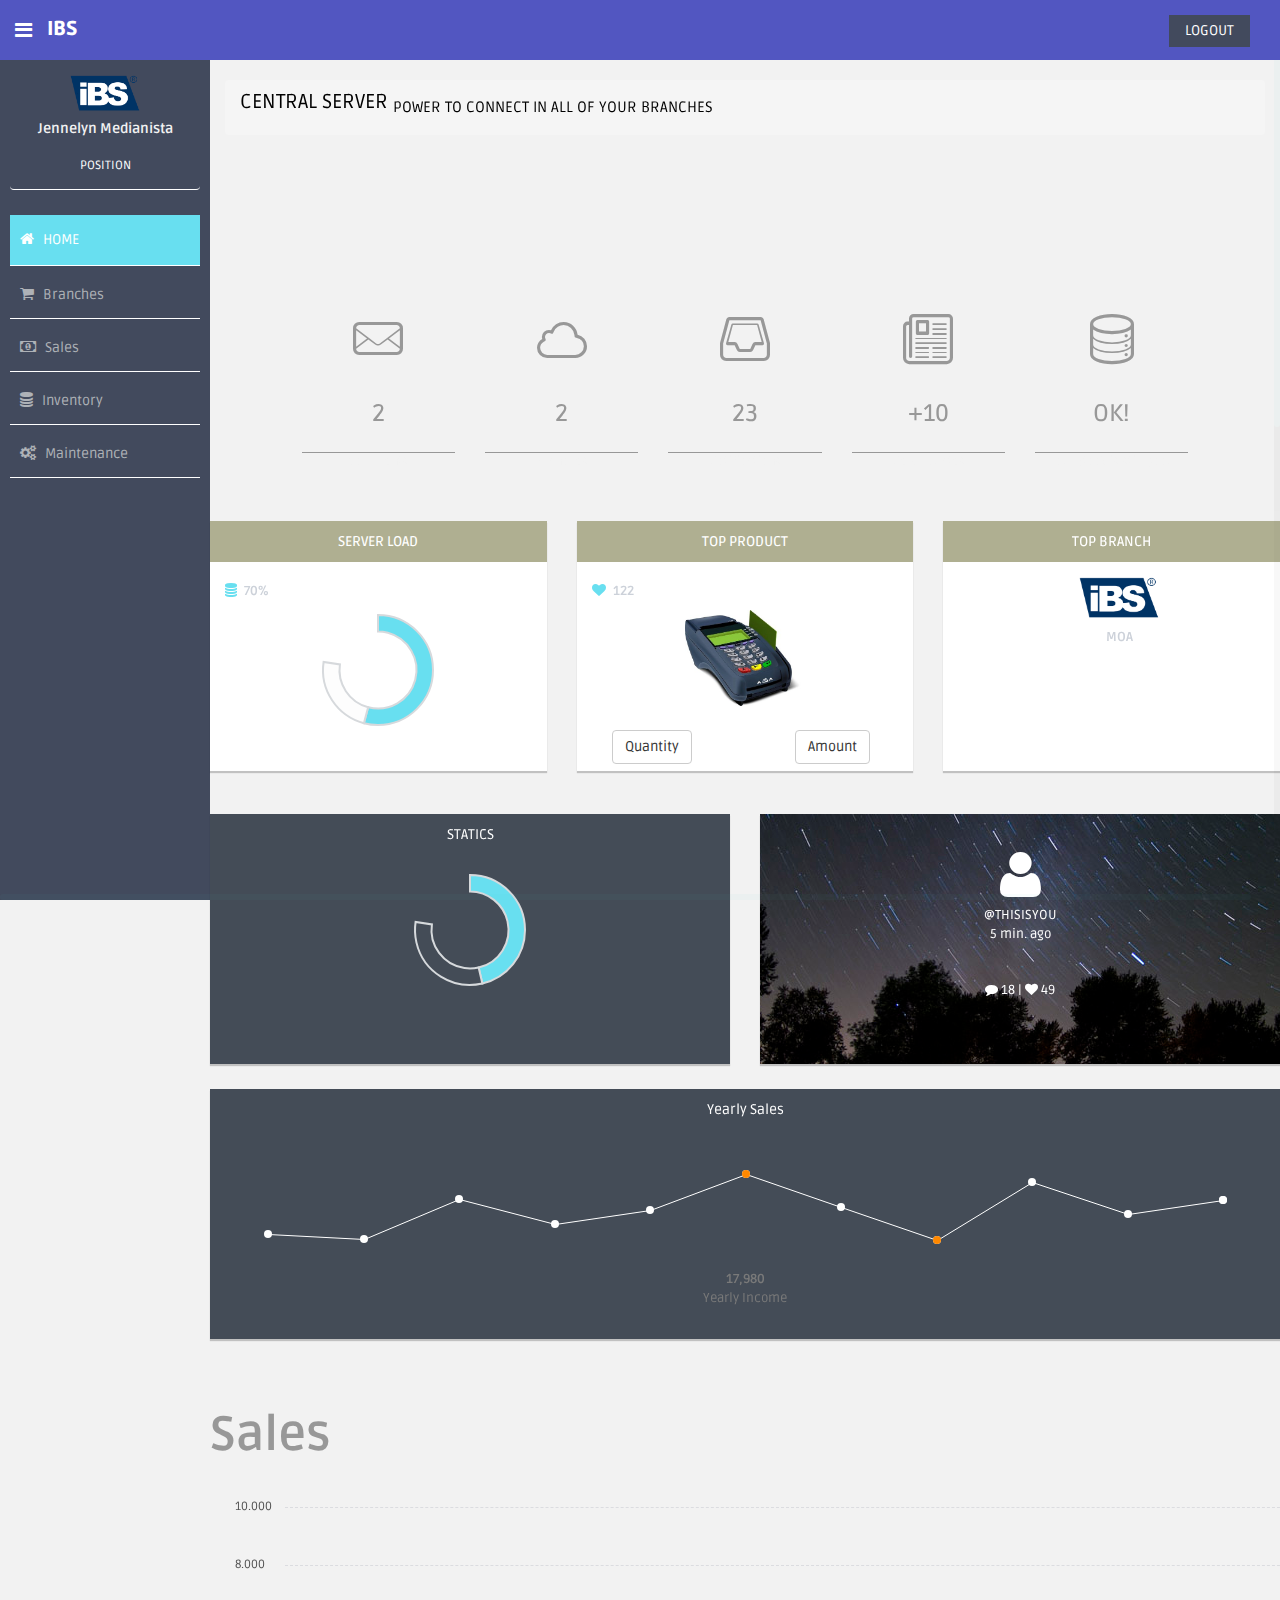
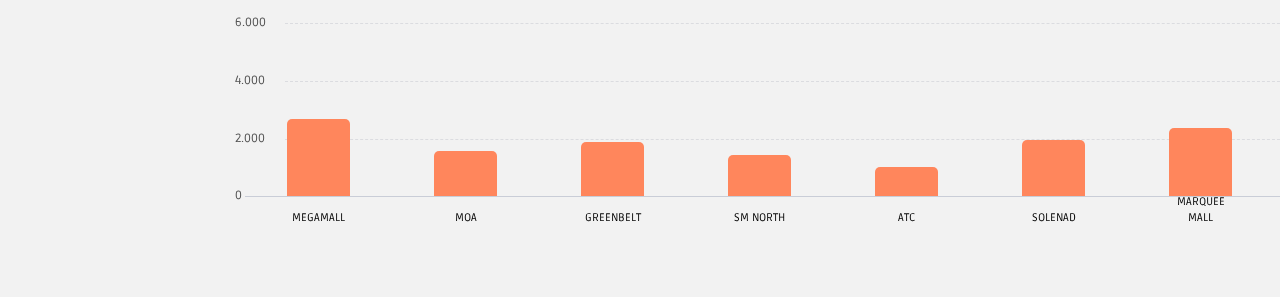
==== dashboard2/index.html @ 0a84e766 "branch" ====
<!DOCTYPE html>
<html lang="en">
  <head>
    <meta charset="utf-8">
    <meta name="viewport" content="width=device-width, initial-scale=1.0">
    <meta name="description" content="">
    <meta name="Jennelyn Medianista" content="Dashboard">
    <meta name="keyword" content="">

    <title>IBS</title>

    <!-- Bootstrap core CSS -->
    <link href="assets/css/bootstrap.css" rel="stylesheet">
    <!--external css-->
    <link href="assets/font-awesome/css/font-awesome.css" rel="stylesheet" />
    <link rel="stylesheet" type="text/css" href="assets/css/zabuto_calendar.css">
    <link rel="stylesheet" type="text/css" href="assets/js/gritter/css/jquery.gritter.css" />
    <link rel="stylesheet" type="text/css" href="assets/lineicons/style.css">    
    
    <!-- Custom styles for this template -->
    <link href="assets/css/style.css" rel="stylesheet">
    <link href="assets/css/style-responsive.css" rel="stylesheet">

    <script src="assets/js/chart-master/Chart.js"></script>
    
    <!-- HTML5 shim and Respond.js IE8 support of HTML5 elements and media queries -->
    <!--[if lt IE 9]>
      <script src="https://oss.maxcdn.com/libs/html5shiv/3.7.0/html5shiv.js"></script>
      <script src="https://oss.maxcdn.com/libs/respond.js/1.4.2/respond.min.js"></script>
    <![endif]-->
  </head>

  <body>

  <section id="container" >
      <!-- **********************************************************************************************************************************************************
      TOP BAR CONTENT & NOTIFICATIONS
      *********************************************************************************************************************************************************** -->
      <!--header start-->
      <header class="header black-bg">
              <div class="sidebar-toggle-box">
                  <div class="fa fa-bars tooltips" data-placement="right" data-original-title="Navigation"></div>
              </div>
            <!--logo start-->
            <a href="index.html" class="logo"><b>IBS</b></a>
            <!--logo end-->
            <div class="top-menu">
            	<ul class="nav pull-right top-menu">
                    <!--<li class="position"><p>POSITION</p></li> -->
                    <li><a class="logout" href="login.html">Logout</a></li>
            	</ul>
            </div>
        </header>
      <!--header end-->
      
      <!-- **********************************************************************************************************************************************************
      MAIN SIDEBAR MENU
      *********************************************************************************************************************************************************** -->
      <!--sidebar start-->
      <aside>
          <div id="sidebar"  class="nav-collapse ">
              <!-- sidebar menu start-->
              <ul class="sidebar-menu" id="nav-accordion">
                  
              	  <p class="centered"><a href="profile.html"><img src="assets/img/ui-ibs.png" width="70"></a></p>
              	  <h5 class="centered">Jennelyn Medianista</h5>
              	  <li class="position"><p>POSITION</p></li>
                  <li class="mt">
                      <a class="active" href="index.html" data-toggle="tooltip" title="Home" data-placement = "top"> 
                      <i class="fa fa-home"></i>
                          <span>HOME</span>
                      </a>
                  </li>
                    
                  <li class="sub-menu">
                      <a href="basic_table.html" data-toggle="tooltip" title="See all your branches" data-placement = "top">
                          <i class="fa fa-shopping-cart"></i>
                          <span>Branches</span>
                      </a>
                     <!-- <ul class="sub">
                          <li><a  href="basic_table.html">MOA</a></li>
                          <li><a  href="#">MEGAMALL</a></li>
                          <li><a  href="#">GREEN BELT</a></li>
                      </ul>-->
                  </li>

                  <li class="sub-menu">
                      <a href="javascript:;" data-toggle="tooltip" title="Monitor your income" data-placement = "top">
                          <i class="fa fa-money"></i>
                          <span>Sales</span>
                      </a>
                      <ul class="sub">
                          <li><a  href="#">Monthly</a></li>
                          <li><a  href="#">Yearly</a></li>
                          <!--<li><a  href="#">Todo List</a></li> -->
                      </ul>
                  </li>
                  <li class="sub-menu">
                      <a href="javascript:;" data-toggle="tooltip" title="Monitor your stocks" data-placement = "top">
                          <i class="fa fa-database"></i>
                          <span>Inventory</span>
                      </a>
                      
                  </li>
                  <li class="sub-menu">
                      <a href="javascript:;" data-toggle="tooltip" title="Modify your account" data-placement = "top">
                          <i class="fa fa-cogs"></i>
                          <span>Maintenance</span>
                      </a>
                      <ul class="sub">
                          <li><a  href="#">User</a></li>
                      </ul>
                  </li> 
                  <!--<li class="sub-menu">
                      <a href="javascript:;" >
                          <i class="fa fa-th"></i>
                          <span>Data Tables</span>
                      </a>
                      <ul class="sub">
                          <li><a  href="basic_table.html">Basic Table</a></li>
                          <li><a  href="responsive_table.html">Responsive Table</a></li>
                      </ul>
                  </li>
                  <li class="sub-menu">
                      <a href="javascript:;" >
                          <i class=" fa fa-bar-chart-o"></i>
                          <span>Charts</span>
                      </a>
                      <ul class="sub">
                          <li><a  href="morris.html">Morris</a></li>
                          <li><a  href="chartjs.html">Chartjs</a></li>
                      </ul>
                  </li>-->

              </ul>
              <!-- sidebar menu end-->
          </div>
      </aside>
      <!--sidebar end-->
      
      <!-- **********************************************************************************************************************************************************
      MAIN CONTENT
      *********************************************************************************************************************************************************** -->
      <!--main content start-->
      <section id="main-content">
          <section class="wrapper">

              <div class="row">
                  <div class="col-lg-12 main-chart">
                  <div class="breadcrumb">
                    <p class="title">CENTRAL SERVER  <sub> POWER TO CONNECT IN ALL OF YOUR BRANCHES</sub></p>  
                    </div>
            <div class="row mtbox">
              <div class="resp-div">
                  </div>
                      <div class="row mtbox">
                  		<div class="col-md-2 col-sm-2 col-md-offset-1 box0">
                  			<div class="box1">
					  			<span class="li_mail"></span>
					  			<h3>2</h3> 
                  			</div>
					  			<p>Comments</p>
                  		</div>
                  		<div class="col-md-2 col-sm-2 box0">
                  			<div class="box1">
					  			<span class="li_cloud"></span>
					  			<h3>2</h3>
                  			</div>
					  			<p>Branches</p>
                  		</div>
                  		<div class="col-md-2 col-sm-2 box0">
                  			<div class="box1">
					  			<span class="li_stack"></span>
					  			<h3>23</h3>
                  			</div>
					  			<p>Notifications</p>
                  		</div>
                  		<div class="col-md-2 col-sm-2 box0">
                  			<div class="box1">
					  			<span class="li_news"></span>
					  			<h3>+10</h3>
                  			</div>
					  			<p>New Updates</p>
                  		</div>
                  		<div class="col-md-2 col-sm-2 box0">
                  			<div class="box1">
					  			<span class="li_data"></span>
					  			<h3>OK!</h3>
                  			</div>
					  			<p>Your Stock is still good</p>
                  		</div>
                  	
                  	</div><!-- /row mt -->	
                      <div class="row mt">
                      <!-- SERVER STATUS PANELS -->
                      	<div class="col-md-4 col-sm-4 mb">
                      		<div class="white-panel pn donut-chart">
                      			<div class="white-header">
						  			<h5>SERVER LOAD</h5>
                      			</div>
								<div class="row">
									<div class="col-sm-6 col-xs-6 goleft">
										<p><i class="fa fa-database"></i> 70%</p>
									</div>
	                      		</div>
								<canvas id="serverstatus01" height="120" width="120"></canvas>
								<script>
									var doughnutData = [
											{
												value: 70,
												color:"#68dff0"
											},
											{
												value : 30,
												color : "#fdfdfd"
											}
										];
										var myDoughnut = new Chart(document.getElementById("serverstatus01").getContext("2d")).Doughnut(doughnutData);
								</script>
	                      	</div><!--/grey-panel -->
                      	</div><!-- /col-md-4-->
                      	

            <div class="col-md-4 col-sm-4 mb">
              <div class="white-panel pn">
                <div class="white-header">
						  			<h5>TOP PRODUCT</h5>
                </div>
								<div class="row">
									    <div class="col-sm-6 col-xs-6 goleft">
										      <p><i class="fa fa-heart"></i> 122</p>
									    </div>
	              </div>
	              <div class="centered">
										<img src="assets/img/ui-pos.jpg" width="120">
	              </div>
              </div>
              <div class="row">
                  <div class="col-md-6 ">
                    <button type="button" class="btn btn-default btn-md" data-toggle="modal" data-target="#myBModal">Quantity</button>
                  </div>
                <div class="col-md-6">
                    <button type="button" class="btn btn-default btn-md" data-toggle="modal" data-target="#myBAmount">Amount</button>
                  </div>
                </div>
            </div><!-- /col-md-4 -->
           
                      	
						<div class="col-md-4 col-sm-4 mb">
							<!-- WHITE PANEL - TOP USER -->
							<div class="white-panel pn">
								<div class="white-header">
									<h5>TOP BRANCH</h5>
								</div>
								<p><img src="assets/img/ui-ibs.png" width="80"></p>
								<p><b>MOA</b></p>
								
							</div>
						</div><!-- /col-md-4 -->
                      	

                    </div><!-- /row -->
                    
                    				
					<div class="row">
						<!-- TWITTER PANEL -->
						<div class="col-md-6 mb">
                      		<div class="darkblue-panel pn">
                      			<div class="darkblue-header">
						  			<h5>STATICS</h5>
                      			</div>
								<canvas id="serverstatus02" height="120" width="120"></canvas>
								<script>
									var doughnutData = [
											{
												value: 60,
												color:"#68dff0"
											},
											{
												value : 40,
												color : "#444c57"
											}
										];
										var myDoughnut = new Chart(document.getElementById("serverstatus02").getContext("2d")).Doughnut(doughnutData);
								</script>
								<p></p>
								 <!--<footer>
									<div class="pull-left">
										<h5><i class="fa fa-hdd-o"></i> 17 GB</h5>
									</div>
									<div class="pull-right">
										<h5>60% Used</h5>
									</div>
								</footer> -->
                      		</div><!-- /darkblue panel -->
						</div><!-- /col-md-4 -->
						
						
						<div class="col-md-6 mb">
							<!-- INSTAGRAM PANEL -->
							<div class="instagram-panel pn">
								<i class="fa fa-user fa-4x"></i>
								<p>@THISISYOU<br/>
									5 min. ago
								</p>
								<p><i class="fa fa-comment"></i> 18 | <i class="fa fa-heart"></i> 49</p>
							</div>
						</div><!-- /col-md-4 -->
						
						<div class="col-md-12 mb">
							<!-- REVENUE PANEL -->
							<div class="darkblue-panel pn">
								<div class="darkblue-header">
									<h5>Yearly Sales</h5>
								</div>
								<div class="chart mt">
									<div class="sparkline" data-type="line" data-resize="true" data-height="75" data-width="90%" data-line-width="1" data-line-color="#fff" data-spot-color="#fff" data-fill-color="" data-highlight-line-color="#fff" data-spot-radius="4" data-data="[200,135,667,333,526,996,564,123,890,464,655]"></div>
								</div>
								<p class="mt"><b> 17,980</b><br/>Yearly Income</p>
							</div>
						</div><!-- /col-md-4 -->
						
					</div><!-- /row -->
					
					<div class="row mt">
                      <!--CUSTOM CHART START -->
                      <div class="border-head">
                          <h3>Sales</h3>
                      </div>
                      <div class="custom-bar-chart">
                          <ul class="y-axis">
                              <li><span>10.000</span></li>
                              <li><span>8.000</span></li>
                              <li><span>6.000</span></li>
                              <li><span>4.000</span></li>
                              <li><span>2.000</span></li>
                              <li><span>0</span></li>
                          </ul>
                          <div class="bar">
                              <div class="title">MEGAMALL</div>
                              <div class="value tooltips" data-original-title="8.500" data-toggle="tooltip" data-placement="top">85%</div>
                          </div>
                          <div class="bar ">
                              <div class="title">MOA</div>
                              <div class="value tooltips" data-original-title="5.000" data-toggle="tooltip" data-placement="top">50%</div>
                          </div>
                          <div class="bar ">
                              <div class="title">GREENBELT</div>
                              <div class="value tooltips" data-original-title="6.000" data-toggle="tooltip" data-placement="top">60%</div>
                          </div>
                          <div class="bar ">
                              <div class="title">SM NORTH</div>
                              <div class="value tooltips" data-original-title="4.500" data-toggle="tooltip" data-placement="top">45%</div>
                          </div>
                          <div class="bar">
                              <div class="title">ATC</div>
                              <div class="value tooltips" data-original-title="3.200" data-toggle="tooltip" data-placement="top">32%</div>
                          </div>
                          <div class="bar ">
                              <div class="title">SOLENAD</div>
                              <div class="value tooltips" data-original-title="6.200" data-toggle="tooltip" data-placement="top">62%</div>
                          </div>
                          <div class="bar">
                              <div class="title">MARQUEE MALL</div>
                              <div class="value tooltips" data-original-title="7.500" data-toggle="tooltip" data-placement="top">75%</div>
                          </div>
                      </div> 
                      <!--custom chart end-->
					</div><!-- /row -->	
					
                  </div><!-- /col-lg-9 END SECTION MIDDLE -->
                   <!-- Modal -->

      <!-- **********************************************************************************************************************************************************
      RIGHT SIDEBAR CONTENT
      *********************************************************************************************************************************************************** -->                  
                  
                  <!--<div class="col-lg-3 ds"> -->
                    <!--COMPLETED ACTIONS DONUTS CHART-->
					<!--	<h3>NOTIFICATIONS</h3> -->
                                        
                      <!-- First Action -->
                       <!--<div class="desc">
                      	<div class="thumb">
                      		<span class="badge bg-theme"><i class="fa fa-clock-o"></i></span>
                      	</div>
                      	<div class="details">
                      		<p><muted>2 Minutes Ago</muted><br/>
                      		   <a href="#">James Brown</a> subscribed to your newsletter.<br/>
                      		</p>
                      	</div>
                      </div> -->
                      <!-- Second Action -->
                     <!-- <div class="desc">
                      	<div class="thumb">
                      		<span class="badge bg-theme"><i class="fa fa-clock-o"></i></span>
                      	</div>
                      	<div class="details">
                      		<p><muted>3 Hours Ago</muted><br/>
                      		   <a href="#">Diana Kennedy</a> purchased a year subscription.<br/>
                      		</p>
                      	</div>
                      </div> -->
                      <!-- Third Action -->
                     <!-- <div class="desc">
                      	<div class="thumb">
                      		<span class="badge bg-theme"><i class="fa fa-clock-o"></i></span>
                      	</div>
                      	<div class="details">
                      		<p><muted>7 Hours Ago</muted><br/>
                      		   <a href="#">Brandon Page</a> purchased a year subscription.<br/>
                      		</p>
                      	</div>
                      </div> -->
                      <!-- Fourth Action -->
                      <!--<div class="desc">
                      	<div class="thumb">
                      		<span class="badge bg-theme"><i class="fa fa-clock-o"></i></span>
                      	</div>
                      	<div class="details">
                      		<p><muted>11 Hours Ago</muted><br/>
                      		   <a href="#">Mark Twain</a> commented your post.<br/>
                      		</p>
                      	</div>
                      </div> -->
                      <!-- Fifth Action -->
                     <!-- <div class="desc">
                      	<div class="thumb">
                      		<span class="badge bg-theme"><i class="fa fa-clock-o"></i></span>
                      	</div>
                      	<div class="details">
                      		<p><muted>18 Hours Ago</muted><br/>
                      		   <a href="#">Daniel Pratt</a> purchased a wallet in your store.<br/>
                      		</p>
                      	</div>
                      </div> -->

                       <!-- USERS ONLINE SECTION -->
						<!--<h3>TEAM MEMBERS</h3> -->
                      <!-- First Member -->
                    <!--  <div class="desc">
                      	<div class="thumb">
                      		<img class="img-circle" src="assets/img/ui-divya.jpg" width="35px" height="35px" align="">
                      	</div>
                      	<div class="details">
                      		<p><a href="#">DIVYA MANIAN</a><br/>
                      		   <muted>Available</muted>
                      		</p>
                      	</div>
                      </div> -->
                      <!-- Second Member -->
                     <!-- <div class="desc">
                      	<div class="thumb">
                      		<img class="img-circle" src="assets/img/ui-sherman.jpg" width="35px" height="35px" align="">
                      	</div>
                      	<div class="details">
                      		<p><a href="#">DJ SHERMAN</a><br/>
                      		   <muted>I am Busy</muted>
                      		</p>
                      	</div>
                      </div> -->
                      <!-- Third Member -->
                   <!--   <div class="desc">
                      	<div class="thumb">
                      		<img class="img-circle" src="assets/img/ui-danro.jpg" width="35px" height="35px" align="">
                      	</div>
                      	<div class="details">
                      		<p><a href="#">DAN ROGERS</a><br/>
                      		   <muted>Available</muted>
                      		</p>
                      	</div>
                      </div> -->
                      <!-- Fourth Member -->
                    <!--  <div class="desc">
                      	<div class="thumb">
                      		<img class="img-circle" src="assets/img/ui-zac.jpg" width="35px" height="35px" align="">
                      	</div>
                      	<div class="details">
                      		<p><a href="#">Zac Sniders</a><br/>
                      		   <muted>Available</muted>
                      		</p>
                      	</div>
                      </div> -->
                      <!-- Fifth Member -->
                    <!--  <div class="desc">
                      	<div class="thumb">
                      		<img class="img-circle" src="assets/img/ui-sam.jpg" width="35px" height="35px" align="">
                      	</div>
                      	<div class="details">
                      		<p><a href="#">Marcel Newman</a><br/>
                      		   <muted>Available</muted>
                      		</p>
                      	</div>
                      </div> -->

                        <!-- CALENDAR-->
                        <!--<div id="calendar" class="mb">
                            <div class="panel green-panel no-margin">
                                <div class="panel-body">
                                    <div id="date-popover" class="popover top" style="cursor: pointer; disadding: block; margin-left: 33%; margin-top: -50px; width: 175px;">
                                        <div class="arrow"></div>
                                        <h3 class="popover-title" style="disadding: none;"></h3>
                                        <div id="date-popover-content" class="popover-content"></div>
                                    </div>
                                    <div id="my-calendar"></div>
                                </div>
                            </div>
                        </div>--><!-- / calendar -->
                      
                  </div><!-- /col-lg-3 -->
              </div><! --/row -->
          </section>
      </section>

      <!--main content end-->
      <!--footer start-->
     <!-- <footer class="site-footer">
          <div class="text-center">
              2014 - Alvarez.is
              <a href="index.html#" class="go-top">
                  <i class="fa fa-angle-up"></i>
              </a>
          </div>
      </footer> -->
      <!--footer end-->
  </section>

    <!-- js placed at the end of the document so the pages load faster -->
    <script src="assets/js/jquery.js"></script>
    <script src="assets/js/jquery-1.8.3.min.js"></script>
    <script src="assets/js/bootstrap.min.js"></script>
    <script class="include" type="text/javascript" src="assets/js/jquery.dcjqaccordion.2.7.js"></script>
    <script src="assets/js/jquery.scrollTo.min.js"></script>
    <script src="assets/js/jquery.nicescroll.js" type="text/javascript"></script>
    <script src="assets/js/jquery.sparkline.js"></script>


    <!--common script for all pages-->
    <script src="assets/js/common-scripts.js"></script>
    
    <script type="text/javascript" src="assets/js/gritter/js/jquery.gritter.js"></script>
    <script type="text/javascript" src="assets/js/gritter-conf.js"></script>

    <!--script for this page-->
    <script src="assets/js/sparkline-chart.js"></script>    
	<script src="assets/js/zabuto_calendar.js"></script>	
	
<!--	<script type="text/javascript">
        $(document).ready(function () {
        var unique_id = $.gritter.add({
            // (string | mandatory) the heading of the notification
            title: 'Welcome to Dashgum!',
            // (string | mandatory) the text inside the notification
            text: 'Hover me to enable the Close Button. You can hide the left sidebar clicking on the button next to the logo. Free version for <a href="http://blacktie.co" target="_blank" style="color:#ffd777">BlackTie.co</a>.',
            // (string | optional) the image to display on the left
            image: 'assets/img/ui-sam.jpg',
            // (bool | optional) if you want it to fade out on its own or just sit there
            sticky: true,
            // (int | optional) the time you want it to be alive for before fading out
            time: '',
            // (string | optional) the class name you want to apply to that specific message
            class_name: 'my-sticky-class'
        });

        return false;
        });
	</script> -->
	
	<script type="application/javascript">
        $(document).ready(function () {
            $("#date-popover").popover({html: true, trigger: "manual"});
            $("#date-popover").hide();
            $("#date-popover").click(function (e) {
                $(this).hide();
            });
        
            $("#my-calendar").zabuto_calendar({
                action: function () {
                    return myDateFunction(this.id, false);
                },
                action_nav: function () {
                    return myNavFunction(this.id);
                },
                ajax: {
                    url: "show_data.php?action=1",
                    modal: true
                },
                legend: [
                    {type: "text", label: "Special event", badge: "00"},
                    {type: "block", label: "Regular event", }
                ]
            });
        });
        
        
        function myNavFunction(id) {
            $("#date-popover").hide();
            var nav = $("#" + id).data("navigation");
            var to = $("#" + id).data("to");
            console.log('nav ' + nav + ' to: ' + to.month + '/' + to.year);
        }

        $(document).ready(function(){
            $('[data-toggle="tooltip"]').tooltip(); 
        });
    </script>
  

  </body>
</html>
---- dashboard2/assets/css/zabuto_calendar.css ----
/**
 * Zabuto Calendar
 */

div.zabuto_calendar {
    margin: 0;
    padding: 10px;
}

.calendar-month-header 		{font-size:116%!important;}
.calendar-month-header th 	{font-weight:600!important;}

div.zabuto_calendar .table {
    width: 100%;
    margin: 0;
    padding: 0px;
}

div.zabuto_calendar .table th,
div.zabuto_calendar .table td {
    padding: 11.9px 0px;
    text-align: center;
}

div.zabuto_calendar .table tr th,
div.zabuto_calendar .table tr td {
    background-color:;
}

div.zabuto_calendar .table tr.calendar-month-header th {
    background-color:;
}

div.zabuto_calendar .table tr.calendar-month-header th span {
    cursor: pointer;
    display: inline-block;
    padding-bottom:0px;
	
}

div.zabuto_calendar .table tr.calendar-dow-header th {
    background-color:;
}

div.zabuto_calendar .table tr:last-child {
    border-bottom: 0px solid #dddddd;
}

div.zabuto_calendar .table tr.calendar-month-header th {
    padding:10px;
	
	}

div.zabuto_calendar .table-bordered tr.calendar-month-header th {
    border-left: 0;
    border-right: 0;
}

div.zabuto_calendar .table-bordered tr.calendar-month-header th:first-child {
    border-left: 0px solid #dddddd;
}

div.zabuto_calendar div.calendar-month-navigation {
    cursor: pointer;
    margin: 0;
    padding: 0;
    padding-top:0px;
}

div.zabuto_calendar tr.calendar-dow-header th,
div.zabuto_calendar tr.calendar-dow td {
    width: 14%;
}

div.zabuto_calendar .table tr td div.day {
    margin: 0px;
    padding-top: 0px;
    padding-bottom: 0px;
}

/* actions and events */
div.zabuto_calendar .table tr td.event div.day,
div.zabuto_calendar ul.legend li.event {
    background-color:;
}

div.zabuto_calendar .table tr td.dow-clickable,
div.zabuto_calendar .table tr td.event-clickable {
    cursor: pointer;
}

/* badge */
div.zabuto_calendar .badge-today,
div.zabuto_calendar div.legend span.badge-today {
    background-color:;
    color: #ffffff;
    text-shadow: none;
}

div.zabuto_calendar .badge-event,
div.zabuto_calendar div.legend span.badge-event {
    background-color:;
    color: #ffffff;
    text-shadow: none;
}

div.zabuto_calendar .badge-event {
    font-size: 0.95em;
    padding-left: 8px;
    padding-right: 8px;
    padding-bottom: 4px;
}

/* legend */
div.zabuto_calendar div.legend {
    margin-top: 15px;
    text-align: right;
	padding-right:10px;
	padding-bottom:10px;
}

div.zabuto_calendar div.legend span {
    font-size: 10px;
    font-weight: normal;
}

div.zabuto_calendar div.legend span.legend-text:after,
div.zabuto_calendar div.legend span.legend-block:after,
div.zabuto_calendar div.legend span.legend-list:after,
div.zabuto_calendar div.legend span.legend-spacer:after {
    content: ' ';
}

div.zabuto_calendar div.legend span.legend-spacer {
    padding-left: 25px;
}

div.zabuto_calendar ul.legend > span {
    padding-left: 2px;
}

div.zabuto_calendar ul.legend {
    display: inline-block;
    list-style: none outside none;
    margin: 0;
    padding: 0;
}

div.zabuto_calendar ul.legend li {
    display: inline-block;
    height: 8px;
    width: 8px;
    margin-left: 5px;
}

div.zabuto_calendar ul.legend
div.zabuto_calendar ul.legend li:first-child {
    margin-left: 7px;
}

div.zabuto_calendar ul.legend li:last-child {
    margin-right: 5px;
}

div.zabuto_calendar div.legend span.badge {
    font-size: 0.9em;
    border-radius: 5px 5px 5px 5px;
    padding-left: 5px;
    padding-right: 5px;
    padding-top: 2px;
    padding-bottom: 3px;
}

/* responsive */
@media (max-width: 979px) {
    div.zabuto_calendar .table th,
    div.zabuto_calendar .table td {
        padding: 2px 1px;
    }
}
---- dashboard2/assets/lineicons/style.css ----
@font-face {
	font-family: 'linecons';
	src:url('fonts/linecons.eot');
}
@font-face {
	font-family: 'linecons';
	src: url([data-uri]) format('svg'),
		 url([data-uri]) format('truetype');
	font-weight: normal;
	font-style: normal;
}

/* Use the following CSS code if you want to use data attributes for inserting your icons */
[data-icon]:before {
	font-family: 'linecons';
	content: attr(data-icon);
	speak: none;
	font-weight: normal;
	line-height: 1;
	-webkit-font-smoothing: antialiased;
}

/* Use the following CSS code if you want to have a class per icon */
[class^="li_"]:before, [class*=" li_"]:before {
	font-family: 'linecons';
	font-style: normal;
	speak: none;
	font-weight: normal;
	line-height: 1;
	-webkit-font-smoothing: antialiased;
}
.li_heart:before {
	content: "\e000";
}
.li_cloud:before {
	content: "\e001";
}
.li_star:before {
	content: "\e002";
}
.li_tv:before {
	content: "\e003";
}
.li_sound:before {
	content: "\e004";
}
.li_video:before {
	content: "\e005";
}
.li_trash:before {
	content: "\e006";
}
.li_user:before {
	content: "\e007";
}
.li_key:before {
	content: "\e008";
}
.li_search:before {
	content: "\e009";
}
.li_settings:before {
	content: "\e00a";
}
.li_camera:before {
	content: "\e00b";
}
.li_tag:before {
	content: "\e00c";
}
.li_lock:before {
	content: "\e00d";
}
.li_bulb:before {
	content: "\e00e";
}
.li_pen:before {
	content: "\e00f";
}
.li_diamond:before {
	content: "\e010";
}
.li_display:before {
	content: "\e011";
}
.li_location:before {
	content: "\e012";
}
.li_eye:before {
	content: "\e013";
}
.li_bubble:before {
	content: "\e014";
}
.li_stack:before {
	content: "\e015";
}
.li_cup:before {
	content: "\e016";
}
.li_phone:before {
	content: "\e017";
}
.li_news:before {
	content: "\e018";
}
.li_mail:before {
	content: "\e019";
}
.li_like:before {
	content: "\e01a";
}
.li_photo:before {
	content: "\e01b";
}
.li_note:before {
	content: "\e01c";
}
.li_clock:before {
	content: "\e01d";
}
.li_paperplane:before {
	content: "\e01e";
}
.li_params:before {
	content: "\e01f";
}
.li_banknote:before {
	content: "\e020";
}
.li_data:before {
	content: "\e021";
}
.li_music:before {
	content: "\e022";
}
.li_megaphone:before {
	content: "\e023";
}
.li_study:before {
	content: "\e024";
}
.li_lab:before {
	content: "\e025";
}
.li_food:before {
	content: "\e026";
}
.li_t-shirt:before {
	content: "\e027";
}
.li_fire:before {
	content: "\e028";
}
.li_clip:before {
	content: "\e029";
}
.li_shop:before {
	content: "\e02a";
}
.li_calendar:before {
	content: "\e02b";
}
.li_vallet:before {
	content: "\e02c";
}
.li_vynil:before {
	content: "\e02d";
}
.li_truck:before {
	content: "\e02e";
}
.li_world:before {
	content: "\e02f";
}
---- dashboard2/assets/css/style.css ----
/* Import fonts */
@import url(http://fonts.googleapis.com/css?family=Ruda:400,700,900);

/* BASIC THEME CONFIGURATION */
body {
    color: #797979;
	background: #f2f2f2;
    font-family: 'Ruda', sans-serif;
    padding: 0px !important;
    margin: 0px !important;
    font-size:13px;
}

ul li {
    list-style: none;
}

a, a:hover, a:focus {
    text-decoration: none;
    outline: none;
    /*color: #fff;*/
}
::selection {

    background: #5256C1;
    color: #fff;
}
::-moz-selection {
    background: #5256C1;
    color: #fff;
}

#container {
    width: 100%;
    height: 100%;
}

/* Bootstrap Modifications */
.modal-header {
	background: #5256C1;
}

.modal-title {
	color: white;
}

.modal-body{
    overflow: auto !important; 
    height: 400px;
}
.btn-round {
	border-radius: 20px;
	-webkit-border-radius: 20px;
}

.accordion-heading .accordion-toggle {
	display: block;
	cursor: pointer;
	border-top: 1px solid #F5F5F5;
	padding: 5px 0px;
	line-height: 28.75px;
	text-transform: uppercase;
	color: #1a1a1a;
	background-color: #ffffff;
	outline: none !important;
	text-decoration: none;
}	



/*Theme Backgrounds*/

.bg-theme {
	background-color: #68dff0;
}

.bg-theme02 {
	background-color: #ac92ec;
}

.bg-theme03 {
  background-color: #48cfad;
}

.bg-theme04 {
  background-color: #ed5565;
}
/*Theme Buttons*/

.btn-theme {
  color: #fff;
  background-color: #68dff0;
  border-color: #48bcb4;
}
.btn-theme:hover,
.btn-theme:focus,
.btn-theme:active,
.btn-theme.active,
.open .dropdown-toggle.btn-theme {
  color: #fff;
  background-color: #48bcb4;
  border-color: #48bcb4;
}

.btn-theme02 {
  color: #fff;
  background-color: #ac92ec;
  border-color: #967adc;
}
.btn-theme02:hover,
.btn-theme02:focus,
.btn-theme02:active,
.btn-theme02.active,
.open .dropdown-toggle.btn-theme02 {
  color: #fff;
  background-color: #967adc;
  border-color: #967adc;
}

.btn-theme03 {
  color: #fff;
  background-color: #48cfad;
  border-color: #37bc9b;
}
.btn-theme03:hover,
.btn-theme03:focus,
.btn-theme03:active,
.btn-theme03.active,
.open .dropdown-toggle.btn-theme03 {
  color: #fff;
  background-color: #37bc9b;
  border-color: #37bc9b;
}

.btn-theme04 {
  color: #fff;
  background-color: #ed5565;
  border-color: #da4453;
}
.btn-theme04:hover,
.btn-theme04:focus,
.btn-theme04:active,
.btn-theme04.active,
.open .dropdown-toggle.btn-theme04 {
  color: #fff;
  background-color: #da4453;
  border-color: #da4453;
}

.btn-clear-g {
	color: #48bcb4;
	background: transparent;
	border-color: #48bcb4;
}

.btn-clear-g:hover {
	color: white;
}

hr {
  margin-top: 20px;
  margin-bottom: 20px;
  border: 0;
  border-top: 1px solid #797979;
}



/*Helpers*/

.centered {
	text-align: center;
}

.goleft {
	text-align: left;
}

.goright {
	text-align: right;
}

.mt {
	margin-top: 25px;
}

.mb {
	margin-bottom: 25px;
}

.ml {
	margin-left: 5px;
	}

.no-padding {
	padding: 0 !important;
}

.no-margin {
	margin: 0 !important;
}

/*Exclusive Theme Colors Configuration*/

.label-theme {
	background-color: #68dff0;
}

.bg-theme {
	background-color: #68dff0;
}

ul.top-menu > li > .logout {
	color: #ffffff;
	font-size: 14px;
	border-radius: 0px;
	-webkit-border-radius: 0px;
	border: 1px solid #424A5D !important;
	padding: 5px 15px;
	margin-right: 15px;
	background: #424A5D;
	margin-top: 15px;
    text-transform: uppercase;
}


/*sidebar navigation*/

#sidebar {
    width: 210px;
    height: 100%;
    position: fixed;
    background: #424a5d;
}

#sidebar h5 {
	color: #f2f2f2;
	font-weight: 700;
}

#sidebar ul li {
    position: relative;
    border-bottom: 1px solid #fff;
}

#sidebar .sub-menu > .sub li  {
    padding-left: 32px;
}

#sidebar .sub-menu > .sub li:last-child {
    padding-bottom: 10px;
}

/*LEFT NAVIGATION ICON*/
.dcjq-icon {
    height:17px;
    width:17px;
    display:inline-block;
    background: url("../img/nav-expand.png") no-repeat top;
    border-radius:3px;
    -moz-border-radius:3px;
    -webkit-border-radius:3px;
    position:absolute;
    right:10px;
    top:15px;
}
.active .dcjq-icon {
    background: url("../img/nav-expand.png") no-repeat bottom;
    border-radius:3px;
    -moz-border-radius:3px;
    -webkit-border-radius:3px;
}
/*---*/

.nav-collapse.collapse {
    display: inline;
}

ul.sidebar-menu , ul.sidebar-menu li ul.sub{
    margin: -2px 0 0;
    padding: 0;
}

ul.sidebar-menu {
    margin-top: 75px;
}

#sidebar > ul > li > ul.sub {
    display: none;
}

#sidebar > ul > li.active > ul.sub, #sidebar > ul > li > ul.sub > li > a {
    display: block;
}

ul.sidebar-menu li ul.sub li{
    background: #424a5d;
    margin-bottom: 0;
    margin-left: 0;
    margin-right: 0;
}

ul.sidebar-menu li ul.sub li:last-child{
    border-radius: 0 0 4px 4px;
    -webkit-border-radius: 0 0 4px 4px;
}

ul.sidebar-menu li ul.sub li a {
    font-size: 14px;
    padding: 6px 0;
    line-height: 35px;
    height: 35px;
    -webkit-transition: all 0.3s ease;
    -moz-transition: all 0.3s ease;
    -o-transition: all 0.3s ease;
    -ms-transition: all 0.3s ease;
    transition: all 0.3s ease;
    color: #aeb2b7;
}

ul.sidebar-menu li ul.sub li a:hover {
	color: #fff;
	background: transparent;
}

ul.sidebar-menu li ul.sub li.active a {
    color: #68dff0;
    -webkit-transition: all 0.3s ease;
    -moz-transition: all 0.3s ease;
    -o-transition: all 0.3s ease;
    -ms-transition: all 0.3s ease;
    transition: all 0.3s ease;
    display: block;
}

ul.sidebar-menu li{
    /*line-height: 20px !important;*/
    margin-bottom: 5px;
    margin-left:10px;
    margin-right:10px;
}

ul.sidebar-menu li.sub-menu{
    line-height: 15px;
}

ul.sidebar-menu li a span{
    display: inline-block;
    font-size: 14px;
}

ul.sidebar-menu li a{
    color: #aeb2b7;
    text-decoration: none;
    display: block;
    padding: 15px 0 15px 10px;
    font-size: 12px;
    outline: none;
    -webkit-transition: all 0.3s ease;
    -moz-transition: all 0.3s ease;
    -o-transition: all 0.3s ease;
    -ms-transition: all 0.3s ease;
    transition: all 0.3s ease;
}

ul.sidebar-menu li a.active, ul.sidebar-menu li a:hover, ul.sidebar-menu li a:focus {
    background: #68dff0;
    color: #fff;
    display: block;

    -webkit-transition: all 0.3s ease;
    -moz-transition: all 0.3s ease;
    -o-transition: all 0.3s ease;
    -ms-transition: all 0.3s ease;
    transition: all 0.3s ease;
}


ul.sidebar-menu li a i {
    font-size: 15px;
    padding-right: 6px;
}

ul.sidebar-menu li a:hover i, ul.sidebar-menu li a:focus i {
    color: #fff;
}

ul.sidebar-menu li a.active i {
    color: #fff;
}


.mail-info, .mail-info:hover {
    margin: -3px 6px 0 0;
    font-size: 11px;
}

/* MAIN CONTENT CONFIGURATION */
#main-content {
    margin-left: 210px;
}

.header, .footer {
    min-height: 60px;
    padding: 0 15px;
}

.header {
    position: fixed;
    left: 0;
    right: 0;
    z-index: 1002;
}

.black-bg {
    background: #5256C1;
    border-bottom: 1px solid #5256C1;;
}

.wrapper {
    display: inline-block;
    margin-top: 60px;
    padding-left: 15px;
    padding-right: 15px;
    padding-bottom: 15px;
    padding-top: 0px;
    width: 100%;
}

a.logo {
    font-size: 20px;
    color: #ffffff;
    float: left;
    margin-top: 15px;
    text-transform: uppercase;
}

a.logo b {
    font-weight: 900;
}

a.logo:hover, a.logo:focus {
    text-decoration: none;
    outline: none;
}

a.logo span {
    color: #68dff0;
}


/*notification*/
#top_menu .nav > li, ul.top-menu > li {
    float: left;
}

.notify-row {
    float: left;
    margin-top: 15px;
    margin-left: 92px;
}

.notify-row .notification span.label {
    display: inline-block;
    height: 18px;
    width: 20px;
    padding: 5px;
}

ul.top-menu > li > a {
    color: #666666;
    font-size: 16px;
    border-radius: 4px;
    -webkit-border-radius: 4px;
    border:1px solid #666666 !important;
    padding: 2px 6px;
    margin-right: 15px;
}

/*ul.top-menu > li > a:hover, ul.top-menu > li > a:focus {
    border:1px solid #b6b6b6 !important;
    background-color: transparent !important;
    border-color: #b6b6b6 !important;
    text-decoration: none;
    border-radius: 0px;
    -webkit-border-radius: 0px;
    color: #b6b6b6 !important;
}*/

.notify-row .badge {
    position: absolute;
    right: -10px;
    top: -10px;
    z-index: 100;
}

.dropdown-menu.extended {
    max-width: 300px !important;
    min-width: 160px !important;
    top: 42px;
    width: 235px !important;
    padding: 0;
    box-shadow: 0 2px 5px rgba(0, 0, 0, 0.176) !important;
    border: none !important;
    border-radius: 4px;
    -webkit-border-radius: 4px;
}

@media screen and (-webkit-min-device-pixel-ratio:0) {
    /* Safari and Chrome */
    .dropdown-menu.extended  {
        box-shadow: 0 2px 8px rgba(0, 0, 0, 0.176) !important;
    };
    }

.dropdown-menu.extended li p {
    background-color: #F1F2F7;
    color: #666666;
    margin: 0;
    padding: 10px;
    border-radius: 4px 4px 0px 0px;
    -webkit-border-radius: 4px 4px 0px 0px;
}

.dropdown-menu.extended li p.green {
    background-color: #68dff0;
    color: #fff;
}

.dropdown-menu.extended li p.yellow {
    background-color: #fcb322;
    color: #fff;
}

.dropdown-menu.extended li a {
    border-bottom: 1px solid #EBEBEB !important;
    font-size: 12px;
    list-style: none;
}

.dropdown-menu.extended li a {
    padding: 15px 10px !important;
    width: 100%;
    display: inline-block;
}

.dropdown-menu.extended li a:hover {
    background-color: #F7F8F9 !important;
    color: #2E2E2E;
}

.dropdown-menu.tasks-bar .task-info .desc {
    font-size: 13px;
    font-weight: normal;
}

.dropdown-menu.tasks-bar .task-info .percent {
    display: inline-block;
    float: right;
    font-size: 13px;
    font-weight: 600;
    padding-left: 10px;
    margin-top: -4px;
}

.dropdown-menu.extended .progress {
    margin-bottom: 0 !important;
    height: 10px;
}

.dropdown-menu.inbox li a .photo img {
    border-radius: 2px 2px 2px 2px;
    float: left;
    height: 40px;
    margin-right: 4px;
    width: 40px;
}

.dropdown-menu.inbox li a .subject {
    display: block;
}

.dropdown-menu.inbox li a .subject .from {
    font-size: 12px;
    font-weight: 600;
}

.dropdown-menu.inbox li a .subject .time {
    font-size: 11px;
    font-style: italic;
    font-weight: bold;
    position: absolute;
    right: 5px;
}

.dropdown-menu.inbox li a .message {
    display: block !important;
    font-size: 11px;
}

.top-nav  {
    margin-top: 7px;
}

.top-nav ul.top-menu > li .dropdown-menu.logout {
    width: 268px !important;

}

.top-nav li.dropdown .dropdown-menu {
    float: right;
    right: 0;
    left: auto;
}

.dropdown-menu.extended.logout > li {
    float: left;
    text-align: center;
    width: 33.3%;
}

.dropdown-menu.extended.logout > li:last-child {
    float: left;
    text-align: center;
    width: 100%;
    background: #a9d96c;
    border-radius: 0 0 3px 3px;
}

.dropdown-menu.extended.logout > li:last-child > a, .dropdown-menu.extended.logout > li:last-child > a:hover {
    color: #fff;
    border-bottom: none !important;
    text-transform: uppercase;
}

.dropdown-menu.extended.logout > li:last-child > a:hover > i{
    color: #fff;
}

.dropdown-menu.extended.logout > li > a {
    color: #a4abbb;
    border-bottom: none !important;
}

.full-width .dropdown-menu.extended.logout > li > a:hover {
    background: none !important;
    color: #50c8ea !important;
}

.dropdown-menu.extended.logout > li > a:hover {
    background: none !important;
}

.dropdown-menu.extended.logout > li > a:hover i {
    color: #50c8ea;
}

.dropdown-menu.extended.logout > li > a i {
    font-size: 17px;
}

.dropdown-menu.extended.logout > li > a > i {
    display: block;
}

.top-nav ul.top-menu > li > a {
    border: 1px solid #eeeeee;
    border-radius: 4px;
    -webkit-border-radius: 4px;
    padding: 6px;
    background: none;
    margin-right: 0;
}
.top-nav ul.top-menu > li {
    margin-left: 10px;
}

.top-nav ul.top-menu > li > a:hover, .top-nav ul.top-menu > li > a:focus {
    border:1px solid #F1F2F7;
    background: #F1F2F7;

}

.top-nav .dropdown-menu.extended.logout {
    top: 50px;
}

.top-nav .nav .caret {
    border-bottom-color: #A4AABA;
    border-top-color: #A4AABA;
}
.top-nav ul.top-menu > li > a:hover .caret {
    border-bottom-color: #000;
    border-top-color: #000;
}

.log-arrow-up {
    background: url("../img/arrow-up.png") no-repeat;
    width: 20px;
    height: 11px;
    position: absolute;
    right: 20px;
    top: -10px;
}

/*----*/

.notify-arrow {
    border-style: solid;
    border-width: 0 9px 9px;
    height: 0;
    margin-top: 0;
    opacity: 0;
    position: absolute;
    left: 7px;
    top: -18px;
    transition: all 0.25s ease 0s;
    width: 0;
    z-index: 10;
    margin-top: 10px;
    opacity: 1;
}

.notify-arrow-yellow {
    border-color: transparent transparent #FCB322;
    border-bottom-color: #FCB322 !important;
    border-top-color: #FCB322 !important;
}
.notify-arrow-green {
    border-color: transparent transparent #68dff0;
    border-bottom-color: #68dff0 !important;
    border-top-color: #68dff0 !important;
}



/*--sidebar toggle---*/

.sidebar-toggle-box {
    float: left;
    padding-right: 15px;
    margin-top: 20px;
}

.sidebar-toggle-box .fa-bars {
    cursor: pointer;
    display: inline-block;
    font-size: 20px;
    color: white;
}


.sidebar-closed > #sidebar > ul {
    display: none;
}

.sidebar-closed #main-content {
    margin-left: 0px;
}

.sidebar-closed #sidebar {
    margin-left: -180px;
}


/* Dash Side */

.ds {
	background: #ffffff;
	padding-top: 20px;
}

.ds h4 {
	font-size: 14px;
	font-weight: 700;
}

.ds h3 {
	color: #ffffff;
	font-size: 16px;
	padding: 0 10px;
	line-height: 60px;
	height: 60px;
	margin: 0;
	background: #ff865c;
	text-align: center;
}

.ds i {
	font-size: 12px;
	line-height: 16px;
}

.ds .desc {
	border-bottom: 1px solid #eaeaea;
	display: inline-block;
	padding: 15px 0;
	width: 100%;
}

.ds .desc:hover {
	background: #f2f2f2;
}

.ds .thumb {
	width: 30px;
	margin: 0 10px 0 20px;
	display: block;
	float: left;
}

.ds .details {
	width: 170px;
	float: left;
}

.ds > .desc p {
	font-size: 11px;
}

.ds p > muted {
	font-size: 9px;
	text-transform: uppercase;
	font-style: italic;
	color: #666666
}

.ds a {
	color: #68dff0;
}

/* LINE ICONS CONFIGURATION */

.mtbox {
	margin-top: 80px;
	margin-bottom: 40px;
}

.box1 {
	padding: 15px;
	text-align: center;
	color: #989898;
	border-bottom: 1px solid #989898;
}

.box1 span {
	font-size: 50px;

}

.box1 h3 {
	text-align: center;
}


.box0:hover .box1 {
	border-bottom: 1px solid #ffffff;
}

.box0 p {
	text-align: center;
	font-size: 12px;
	color: #f2f2f2;
}

.box0:hover p {
	color: #ff865c;
    text-transform: uppercase;
}

.box0:hover {
	background: #ffffff;
	box-shadow: 0 2px 1px rgba(0, 0, 0, 0.2);
}

/* MAIN CHART CONFIGURATION */
.main-chart {
	padding-top: 20px;
}

.mleft {
}

.border-head h3 {
    margin-top: 20px;
    margin-bottom: 20px;
	margin-left: 15px;	
    padding-bottom: 5px;
    font-weight: normal;
    font-size: 48px;
    display: inline-block;
    width: 100%;
    font-weight: 700;
    color: #989898;
}

.custom-bar-chart {
    height: 290px;
    margin-top: 20px;
    margin-left: 50px;
    position: relative;
    border-bottom: 1px solid #c9cdd7;
}

.custom-bar-chart .bar {
    height: 100%;
    position: relative;
    width: 6%;
    margin: 0px 4%;
    float: left;
    text-align: center;
    z-index: 10;
}

.custom-bar-chart .bar .title {
    position: absolute;
    bottom: -30px;
    width: 100%;
    text-align: center;
    font-size: 11px;
}

.custom-bar-chart .bar .value {
    position: absolute;
    bottom: 0;
    background: #ff865c;
    color: #68dff0;
    width: 100%;
    -webkit-border-radius: 5px 5px 0 0;
    -moz-border-radius: 5px 5px 0 0;
    border-radius: 5px 5px 0 0;
    -webkit-transition: all .3s ease;
    -moz-transition: all .3s ease;
    -ms-transition: all .3s ease;
    -o-transition: all .3s ease;
    transition: all .3s ease;
}



.custom-bar-chart .bar .value:hover {
    background: #2f2f2f;
    color: #fff;
}

.y-axis {
    color: #555555;
    position: absolute;
    text-align: left;
    width: 100%;
    font-size: 12px;
}

.y-axis li {
    border-top: 1px dashed #dbdce0;
    display: block;
    height: 58px;
    width: 100%;
}

.y-axis li:last-child {
    border-top: none;
}

.y-axis li span {
    display: block;
    margin: -10px 0 0 -60px;
    padding: 0 10px;
    width: 40px;
}


/*Donut Chart Main Page Conf*/
.donut-main {
	display: block;
	text-align: center;
}

.donut-main h4 {
	font-weight: 700;
	font-size: 16px;
}

/* *************************************************************************************
PANELS CONFIGURATIONS
*************************************************************************************** */

/*Panel Size*/

.pn {
	height: 250px;
	box-shadow: 0 2px 1px rgba(0, 0, 0, 0.2);
}

.pn:hover {
	box-shadow: 2px 3px 2px rgba(0, 0, 0, 0.3);
	
}

/*Grey Panel*/

.grey-panel {
	text-align: center;
	background: #dfdfe1;
}
.grey-panel .grey-header {
	background: #ccd1d9;
	padding: 3px;
	margin-bottom: 15px;
}
.grey-panel h5 {
	font-weight: 200;
	margin-top: 10px;
}
.grey-panel p {
	margin-left: 5px;
}
/* Specific Conf for Donut Charts*/
.donut-chart p {
	margin-top: 5px;
	font-weight: 700;
	margin-left: 15px;
}
.donut-chart h2 {
	font-weight: 900;
	color: #FF6B6B;
	font-size: 38px;
}

/* Dark Blue*/

.darkblue-panel {
	text-align: center;
	background: #444c57;
}
.darkblue-panel .darkblue-header {
	background: transparent;
	padding: 3px;
	margin-bottom: 15px;
}
.darkblue-panel h1 {
	color: #f2f2f2;
}
.darkblue-panel h5 {
	font-weight: 200;
	margin-top: 10px;
	color: white;
}
.darkblue-panel footer {
	color: white;
}
.darkblue-panel footer h5 {
	margin-left:10px; 
	margin-right: 10px;
	font-weight: 700;
}

/*Green Panel*/
.green-panel {
	text-align: center;
	background: #68dff0;
}
.green-panel .green-header {
	background: #43b1a9;
	padding: 3px;
	margin-bottom: 15px;
}
.green-panel h5 {
	color: white;
	font-weight: 200;
	margin-top: 10px;
}
.green-panel h3 {
	color: white;
	font-weight: 100;
}
.green-panel p {
	color: white;
}

/*White Panel */
.white-panel {
	text-align: center;
	background: #ffffff;
	color: #ccd1d9;
}

.white-panel p {
	margin-top: 5px;
	font-weight: 700;
	margin-left: 15px;
}
.white-panel .white-header {
	background:#AFAF91;
	padding: 3px;
	margin-bottom: 15px;
	color: #fff;
}
.white-panel .small {
	font-size: 10px;
	color: #ccd1d9;
}

.white-panel i {
	color: #68dff0;
	padding-right: 4px;
	font-size: 14px;
}

/*STOCK CARD Panel*/
.card {
  background: white;
  box-shadow: 0 2px 1px rgba(0, 0, 0, 0.2);
  margin-bottom: 1em; 
  height: 250px;
}
.stock .stock-chart {
  background: #00c5de;
}
.stock .stock-chart #chart {
    height: 10.7em;
    background: url(http://i.imgbox.com/abmuNQx2) center bottom no-repeat; 
}    
.stock .current-price {
  background: #1d2122;
  padding: 10px; 
}
.stock .current-price .info abbr {
    display: block;
    color: #f8f8f8;
    font-size: 1.5em;
    font-weight: 600;
    margin-top: 0.18em;
}
.stock .current-price .changes {
    text-align: right; 
}
.stock .changes .up {
	color: #4fd98b
}
.stock .current-price .changes .value {
      font-size: 1.8em;
      font-weight: 700; 
}
.stock .summary {
    color: #2f2f2f;
    display: block;
    background: #f2f2f2;
    padding: 10px;
	text-align: center;
}
.stock .summary strong {
	font-weight: 900;
	font-size: 14px;
}

/*Content Panel*/
.content-panel {
	background: #ffffff;
	box-shadow: 0px 3px 2px #aab2bd;
	padding-top: 15px;
	padding-bottom: 5px;
}
.content-panel h4 {
	margin-left: 10px;
}

/*WEATHER PANELS*/

/* Weather 1 */
.weather {
	background: url(../img/weather.jpg) no-repeat center top;
	text-align: center;
	background-position: center center;
}
.weather i {
	color: white;
	margin-top: 45px;
}
.weather h2 {
	color: white;
	font-weight: 900;
}
.weather h4 {
	color: white;
	font-weight: 900;
	letter-spacing: 1px;
}

/* Weather 2 */
.weather-2 {
	background: #e9f0f4;
}
.weather-2 .weather-2-header {
	background: #54bae6;
	padding-top: 5px;
	margin-bottom: 5px;
}
.weather-2 .weather-2-header p {
	color: white;
	margin-left: 5px;
	margin-right: 5px;
}
.weather-2 .weather-2-header p small {
	font-size: 10px;
}
.weather-2 .data {
	margin-right: 10px;
	margin-left: 10px;
	color: #272b34;
}
.weather-2 .data h5 {
	margin-top: 0px;
	font-weight: lighter;
}
.weather-2 .data h1{
	margin-top: 2px;
}

/* Weather 3 */
.weather-3 {
	background: #ffcf00;
}

.weather-3 i {
	color: white;
	margin-top: 30px;
	font-size: 70px;
}
.weather-3 h1 {
	margin-top: 10px;
	color: white;
	font-weight: 900;
}
.weather-3 .info {
	background: #f2f2f2;
}
.weather-3 .info i {
	font-size: 15px;
	color: #c2c2c2;
	margin-bottom: 0px;
	margin-top: 10px;
}
.weather-3 .info h3 {
	font-weight: 900;
	margin-bottom: 0px;
}
.weather-3 .info p {
	margin-left: 10px;
	margin-right: 10px;
	margin-bottom: 16px;
	color: #c2c2c2;
	font-size: 15px;
	font-weight: 700;
}


/*Twitter Panel*/
.twitter-panel {
	background: #4fc1e9;
	text-align: center;
}
.twitter-panel i {
	color: white;
	margin-top: 40px;
}
.twitter-panel p {
	color: #f5f5f5;
	margin: 10px;
}
.twitter-panel .user {
	color: white;
	font-weight: 900;
}


/* Instagram Panel*/
.instagram-panel {
	background: url(../img/instagram.jpg) no-repeat center top;
	text-align: center;
	background-position: center center;
}
.instagram-panel i {
	color: white;
	margin-top: 35px;
}
.instagram-panel p {
	margin: 5px;
	color: white;
}

/* Product Panel */
.product-panel {
	background: #dadad2;
	text-align: center;
	padding-top: 50px;
	height: 100%;
}

/* Product Panel 2*/
.product-panel-2 {
	background: #dadad2;
	text-align: center;
}
.product-panel-2 .badge {
	position: absolute;
	top: 20px;
	left: 35px;
}
.badge-hot {
	background: #ed5565;
	width: 70px;
	height: 70px;
	line-height: 70px;
	font-size: 18px;
	color: #fff;
	text-align: center;
	border-radius: 100%;
}

/* Soptify Panel */
#spotify {
	background: url(../img/lorde.jpg) no-repeat center top;
	margin-top: -15px;
	background-attachment: relative;
	background-position: center center;
	min-height: 220px;
	width: 100%;
    -webkit-background-size: 100%;
    -moz-background-size: 100%;
    -o-background-size: 100%;
    background-size: 100%;
    -webkit-background-size: cover;
    -moz-background-size: cover;
    -o-background-size: cover;
    background-size: cover;
}
#spotify .btn-clear-g {
	top: 15%;
	right: 10px;
	position: absolute;
	margin-top: 5px;
}
#spotify .sp-title {
	bottom: 15%;
	left: 25px;
	position: absolute;
	color: #efefef;
}
#spotify .sp-title h3 {
	font-weight: 900;
}
#spotify .play{
	bottom: 18%;
	right: 25px;
	position: absolute;
	color: #efefef;
	font-size: 20px
}
.followers {
	margin-left: 5px;
	margin-top: 5px;
}

/* BLOG PANEL */
#blog-bg {
	background: url(../img/blog-bg.jpg) no-repeat center top;
	margin-top: -15px;
	background-attachment: relative;
	background-position: center center;
	min-height: 150px;
	width: 100%;
    -webkit-background-size: 100%;
    -moz-background-size: 100%;
    -o-background-size: 100%;
    background-size: 100%;
    -webkit-background-size: cover;
    -moz-background-size: cover;
    -o-background-size: cover;
    background-size: cover;
}
#blog-bg .badge {
	position: absolute;
	top: 20px;
	left: 35px;
}
.badge-popular {
	background: #3498db;
	width: 70px;
	height: 70px;
	line-height: 70px;
	font-size: 13px;
	color: #fff;
	text-align: center;
	border-radius: 100%;
}
.blog-title {
	background: rgba(0,0,0,0.5);
	bottom: 100px;
	padding: 6px;
	color: white;
	font-weight: 700;
	position: absolute;
	display: block;
	width: 120px;
}
.blog-text {
	margin-left: 8px;
	margin-right: 8px;
	margin-top: 15px;
	font-size: 12px;
}

/* Calendar Configuration */
#calendar {
	color: white;
	padding: 0px !important;
}
.calendar-month-header {
	background: #43b1a9;
}

/* TODO PANEL */
.steps{
  display: block;
}
.steps input[type=checkbox] {
  display: none;
}
.steps input[type=submit]{
  background: #f1783c;
  border: none;
  padding: 0px;
  margin: 0 auto;
  width: 100%;
  height: 55px;
  color: white;
  text-transform: uppercase;
  font-weight: 900;
  font-size: 11px;
  letter-spacing: 1px;
  cursor: pointer;
  transition: background 0.5s ease
}
.steps input[type=submit]:hover{
  background: #8fde9c;
}
.steps label{
  background: #393D40;
  height: 65px;
  line-height: 65px;
  width: 100%;
  display: block;
  border-bottom: 1px solid #44494e;
  color: #889199;
  text-transform: uppercase;
  font-weight: 900;
  font-size: 11px;
  letter-spacing: 1px;
  text-indent: 52px;
  cursor: pointer;
  transition: all 0.7s ease;
  margin: 0px;
}
.steps label:before{
  content:"";
  width: 12px;
  height: 12px;
  display: block;
  position: absolute;
  margin: 26px 0px 0px 18px;
  border-radius: 100%;
  transition: border 0.7s ease
}
.steps label:hover{
  background: #2B2E30;
  color: #46b7e5
}
.steps label:hover:before{
  border: 1px solid #46b7e5;
}
#op1:checked ~ label[for=op1]:before,
#op2:checked ~ label[for=op2]:before,
#op3:checked ~ label[for=op3]:before{
  border: 2px solid #96c93c;
  background: url('[data-uri]') no-repeat center center;
}

/* PROFILE PANELS */
/* Profile 01*/
#profile-01 {
	background: url(../img/profile-01.jpg) no-repeat center top;
	margin-top: -15px;
	background-attachment: relative;
	background-position: center center;
	min-height: 150px;
	width: 100%;
    -webkit-background-size: 100%;
    -moz-background-size: 100%;
    -o-background-size: 100%;
    background-size: 100%;
    -webkit-background-size: cover;
    -moz-background-size: cover;
    -o-background-size: cover;
    background-size: cover;
}
#profile-01 h3 {
	color: white;
	padding-top: 50px;
	margin: 0px;
	text-align: center;
}
#profile-01 h6 {
	color: white;
	text-align: center;
	margin-bottom: 0px;
	font-weight: 900;
}
.profile-01 {
	background: #68dff0;
	height: 50px;
}
.profile-01:hover {
	background: #2f2f2f;
  -webkit-transition: background-color 0.6s;
  -moz-transition: background-color 0.6s;
  -o-transition: background-color 0.6s;
  transition: background-color 0.6s;
  cursor: pointer;
}
.profile-01 p {
	color: white;
	padding-top: 15px;
	font-weight: 400;
	font-size: 15px;
}

/* Profile 02*/
#profile-02 {
	background: url(../img/profile-02.jpg) no-repeat center top;
	margin-top: -15px;
	background-attachment: relative;
	background-position: center center;
	min-height: 200px;
	width: 100%;
    -webkit-background-size: 100%;
    -moz-background-size: 100%;
    -o-background-size: 100%;
    background-size: 100%;
    -webkit-background-size: cover;
    -moz-background-size: cover;
    -o-background-size: cover;
    background-size: cover;
}
#profile-02 .user {
	padding-top: 40px;
	text-align: center;
}
#profile-02 h4 {
	color: white;
	margin:0px;
	padding-top: 8px;
}
.pr2-social a {
	color: #cdcdcd;
}
.pr2-social a:hover {
	color: #68dff0;
}
.pr2-social i {
	margin-top: 15px;
	margin-right: 12px;
	font-size: 20px;
}


/*spark line*/
.chart {
    display: inline-block;
    text-align: center;
    width: 100%;
}
.chart .heading {
    text-align: left;
}
.chart .heading span {
    display: block;
}
.panel.green-chart .chart-tittle {
    font-size: 16px;
    padding: 15px;
    display: inline-block;
    font-weight:normal;
    background: #99c262;
    width: 100%;
    -webkit-border-radius: 0px 0px 4px 4px;
    border-radius: 0px 0px 4px 4px;
}
#barchart {
    margin-bottom: -15px;
    display: inline-block;
}
.panel.green-chart .chart-tittle .value {
    float: right;
    color: #c0f080;
}
.panel.green-chart {
    background: #a9d96c;
    color: #fff;
}
.panel.terques-chart {
    background: transparent;
    color: #797979;
}
.panel.terques-chart .chart-tittle .value {
    float: right;
    color: #fff;
}
.panel.terques-chart .chart-tittle .value a {
    color: #2f2f2f;
    font-size: 12px;
}
.panel.terques-chart .chart-tittle .value a:hover, .panel.terques-chart .chart-tittle .value a.active {
    color: #68dff0;
    font-size: 12px;
}
.panel.terques-chart .chart-tittle {
    font-size: 16px;
    padding: 15px;
    display: inline-block;
    font-weight:normal;
    background: #39b7ac;
    width: 100%;
    -webkit-border-radius: 0px 0px 4px 4px;
    border-radius: 0px 0px 4px 4px;
}
.inline-block {
    display: inline-block;
}

/* showcase background */
.showback {
	background: #ffffff;
	padding: 15px;
	margin-bottom: 15px;
	box-shadow: 0px 3px 2px #aab2bd;
}



/* Calendar Events - Calendar.html*/
.external-event {
	cursor: move;
	display: inline-block !important;
	margin-bottom: 7px !important;
	margin-right: 7px !important;
	padding: 10px;
}

.drop-after {
	padding-top: 15px;
	margin-top: 15px;
	border-top: 1px solid #ccc;
}

.fc-state-default, .fc-state-default .fc-button-inner {
	background: #f2f2f2;
}

.fc-state-active .fc-button-inner {
	background: #FFFFFF;
}

/* Gallery Configuration */
.photo-wrapper {
  display: block;
  position: relative;
  overflow: hidden;
  background-color: #68dff0;
  -webkit-transition: background-color 0.4s;
  -moz-transition: background-color 0.4s;
  -o-transition: background-color 0.4s;
  transition: background-color 0.4s;
}
.project .overlay {
  position: absolute;
  text-align: center;
  color: #fff;
  opacity: 0;
  filter: alpha(opacity=0);
  -webkit-transition: opacity 0.4s;
  -moz-transition: opacity 0.4s;
  -o-transition: opacity 0.4s;
  transition: opacity 0.4s;
  
}

.project:hover .photo-wrapper {
  background-color: #68dff0;
	background-image:url(../img/zoom.png);
	background-repeat:no-repeat;
	background-position:center;
	top: 0;
	bottom: 0;
	left: 0;
	right: 0;
	position: relative;
}
.project:hover .photo {
  opacity: 10;
  filter: alpha(opacity=4000);
  opacity: 0.1;
  filter: alpha(opacity=40);
}
.project:hover .overlay {
  opacity: 100;
  filter: alpha(opacity=10000);
  opacity: 1;
  filter: alpha(opacity=100);
}



/* EZ Checklist */
.ez-checkbox {
	margin-right: 5px;
}

.ez-checkbox, .ez-radio {
	height: 20px;
	width: 20px;
}

.brand-highlight {
background: #fffbcc !important;
}


/* FORMS CONFIGURATION */
.form-panel {
	background: #ffffff;
	margin: 10px;
	padding: 10px;
	box-shadow: 0px 3px 2px #aab2bd;
	text-align: left;
}

label {
	font-weight: 400;
}

.form-horizontal.style-form .form-group {
	border-bottom: 1px solid #eff2f7;
	padding-bottom: 15px;
	margin-bottom: 15px;
}

.round-form {
	border-radius: 500px;
	-webkit-border-radius: 500px;
}

@media (min-width: 768px) {
		.form-horizontal .control-label {
		text-align: left;
	}
}

#focusedInput {
	border: 1px solid #ed5565;
	box-shadow: none;
}

.add-on {
	float: right;
	margin-top: -37px;
	padding: 3px;
	text-align: center;
}

.add-on .btn {
	height: 34px;
}

/* TOGGLE CONFIGURATION */
.has-switch {
    border-radius: 30px;
    -webkit-border-radius: 30px;
    display: inline-block;
    cursor: pointer;
    line-height: 1.231;
    overflow: hidden;
    position: relative;
    text-align: left;
    width: 80px;
    -webkit-mask: url('../img/mask.png') 0 0 no-repeat;
    mask: url('../img/mask.png') 0 0 no-repeat;
    -webkit-user-select: none;
    -moz-user-select: none;
    -ms-user-select: none;
    -o-user-select: none;
    user-select: none;
}
.has-switch.deactivate {
    opacity: 0.5;
    filter: alpha(opacity=50);
    cursor: default !important;
}
.has-switch.deactivate label,
.has-switch.deactivate span {
    cursor: default !important;
}
.has-switch > div {
    width: 162%;
    position: relative;
    top: 0;
}
.has-switch > div.switch-animate {
    -webkit-transition: left 0.25s ease-out;
    -moz-transition: left 0.25s ease-out;
    -o-transition: left 0.25s ease-out;
    transition: left 0.25s ease-out;
    -webkit-backface-visibility: hidden;
}
.has-switch > div.switch-off {
    left: -63%;
}
.has-switch > div.switch-off label {
    background-color: #7f8c9a;
    border-color: #bdc3c7;
    -webkit-box-shadow: -1px 0 0 rgba(255, 255, 255, 0.5);
    -moz-box-shadow: -1px 0 0 rgba(255, 255, 255, 0.5);
    box-shadow: -1px 0 0 rgba(255, 255, 255, 0.5);
}
.has-switch > div.switch-on {
    left: 0%;
}
.has-switch > div.switch-on label {
    background-color: #41cac0;
}
.has-switch input[type=checkbox] {
    display: none;
}
.has-switch span {
    cursor: pointer;
    font-size: 14.994px;
    font-weight: 700;
    float: left;
    height: 29px;
    line-height: 19px;
    margin: 0;
    padding-bottom: 6px;
    padding-top: 5px;
    position: relative;
    text-align: center;
    width: 50%;
    z-index: 1;
    -webkit-box-sizing: border-box;
    -moz-box-sizing: border-box;
    box-sizing: border-box;
    -webkit-transition: 0.25s ease-out;
    -moz-transition: 0.25s ease-out;
    -o-transition: 0.25s ease-out;
    transition: 0.25s ease-out;
    -webkit-backface-visibility: hidden;
}
.has-switch span.switch-left {
    border-radius: 30px 0 0 30px;
    background-color: #2A3542;
    color: #41cac0;
    border-left: 1px solid transparent;
}
.has-switch span.switch-right {
    border-radius: 0 30px 30px 0;
    background-color: #bdc3c7;
    color: #ffffff;
    text-indent: 7px;
}
.has-switch span.switch-right [class*="fui-"] {
    text-indent: 0;
}
.has-switch label {
    border: 4px solid #2A3542;
    border-radius: 50%;
    -webkit-border-radius: 50%;
    float: left;
    height: 29px;
    margin: 0 -21px 0 -14px;
    padding: 0;
    position: relative;
    vertical-align: middle;
    width: 29px;
    z-index: 100;
    -webkit-transition: 0.25s ease-out;
    -moz-transition: 0.25s ease-out;
    -o-transition: 0.25s ease-out;
    transition: 0.25s ease-out;
    -webkit-backface-visibility: hidden;
}
.switch-square {
    border-radius: 6px;
    -webkit-border-radius: 6px;
    -webkit-mask: url('../img/mask.png') 0 0 no-repeat;
    mask: url('../img/mask.png') 0 0 no-repeat;
}
.switch-square > div.switch-off label {
    border-color: #7f8c9a;
    border-radius: 6px 0 0 6px;
}
.switch-square span.switch-left {
    border-radius: 6px 0 0 6px;
}
.switch-square span.switch-left [class*="fui-"] {
    text-indent: -10px;
}
.switch-square span.switch-right {
    border-radius: 0 6px 6px 0;
}
.switch-square span.switch-right [class*="fui-"] {
    text-indent: 5px;
}
.switch-square label {
    border-radius: 0 6px 6px 0;
    border-color: #41cac0;
}



/*LOGIN CONFIGURATION PAGE*/
.form-login {
	max-width: 330px;
	margin: 100px auto 0;
	background: #fff;
	border-radius: 5px;
	-webkit-border-radius: 5px;
}

.form-login h2.form-login-heading {
	margin: 0;
	padding: 25px 20px;
	text-align: center;
	background: #68dff0;
	border-radius: 5px 5px 0 0;
	-webkit-border-radius: 5px 5px 0 0;
	color: #fff;
	font-size: 20px;
	text-transform: uppercase;
	font-weight: 300;
}
.login-wrap {
	padding: 20px;
}
.login-wrap .registration {
	text-align: center;
}
.login-social-link {
	display: block;
	margin-top: 20px;
	margin-bottom: 15px;
}


/*LOCK SCREEN CONF*/
#showtime {
	width: 100%;
	color: #fff;
	font-size: 90px;
	margin-bottom: 30px;
	margin-top: 250px;
	display: inline-block;
	text-align: center;
	font-weight: 400;
}

.lock-screen {
	text-align: center;
}

.lock-screen a {
	color: white;
}

.lock-screen a:hover {
	color: #48cfad
}

.lock-screen i {
	font-size: 60px;
}

.lock-screen .modal-content {
	position: relative;
	background-color: #f2f2f2;
	background-clip: padding-box;
	border: 1px solid #999;
	border: 1px solid rgba(0, 0, 0, .2);
	border-radius: 5px;
}


.btn-facebook {
  color: #fff;
  background-color: #5193ea;
  border-color: #2775e2;
}
.btn-facebook:hover,
.btn-facebook:focus,
.btn-facebook:active,
.btn-facebook.active,
.open .dropdown-toggle.btn-facebook {
  color: #fff;
  background-color: #2775e2;
  border-color: #2775e2;
}

.btn-twitter {
  color: #fff;
  background-color: #44ccfe;
  border-color: #2bb4e8;
}
.btn-twitter:hover,
.btn-twitter:focus,
.btn-twitter:active,
.btn-twitter.active,
.open .dropdown-toggle.btn-twitter {
  color: #fff;
  background-color: #2bb4e8;
  border-color: #2bb4e8;
}


/*badge*/
.badge.bg-primary {
    background: #8075c4;
}

.badge.bg-success {
    background: #a9d86e;
}

.badge.bg-warning {
    background: #FCB322;
}

.badge.bg-important {
    background: #ff6c60;
}

.badge.bg-info {
    background: #41cac0;
}

.badge.bg-inverse {
    background: #2A3542;
}


/*easy pie chart*/
.easy-pie-chart {
    display: inline-block;
    padding: 30px 0;
}

.chart-info, .chart-info .increase, .chart-info .decrease {
    display: inline-block;
}

.chart-info {
    width: 100%;
    margin-bottom:5px;
}

.chart-position {
    margin-top: 70px;
}

.chart-info span {
    margin: 0 3px;
}

.chart-info .increase {
    background: #ff6c60;
    width: 10px;
    height: 10px;
}

.chart-info .decrease {
    background: #f2f2f2;
    width: 10px;
    height: 10px;
}

.panel-footer.revenue-foot {
    background-color: #e6e7ec;
    -webkit-border-radius: 0px 0px 4px 4px;
    border-radius: 0px 0px 4px 4px;
    border: none;
    padding: 0;
    width: 100%;
    display: inline-block;
}

@media screen and (-webkit-min-device-pixel-ratio:0) {
    /* Safari and Chrome */
    .panel-footer.revenue-foot {
        margin-bottom: -4px;
    };
    }


.panel-footer.revenue-foot ul  {
    margin: 0;
    padding: 0;
    width: 100%;
    display: inline-flex;
}

.panel-footer.revenue-foot ul li {
    float: left;
    width: 33.33%;
}

.panel-footer.revenue-foot ul li.first a:hover, .panel-footer.revenue-foot ul li.first a {
    -webkit-border-radius: 0px 0px 0px 4px;
    border-radius: 0px 0px 0px 4px;
}

.panel-footer.revenue-foot ul li.last a:hover, .panel-footer.revenue-foot ul li.last a {
    -webkit-border-radius: 0px 0px 4px 0px;
    border-radius: 0px 0px 4px 0px;
    border-right: none;

}

.panel-footer.revenue-foot ul li a{
    display: inline-block;
    width: 100%;
    padding: 14px 15px;
    text-align: center;
    border-right: 1px solid #d5d8df;
    color: #797979;
}

.panel-footer.revenue-foot ul li a:hover, .panel-footer.revenue-foot ul li.active a {
    background: #fff;
    position: relative;
}

.panel-footer.revenue-foot ul li a i {
    color: #c6cad5;
    display: block;
    font-size: 16px;
}
.panel-footer.revenue-foot ul li a:hover i, .panel-footer.revenue-foot ul li.active a i {
    color: #ff6c60;
    display: block;
    font-size: 16px;
}


/*flot chart*/
.flot-chart .chart, .flot-chart .pie, .flot-chart .bars {
    height: 300px;
}

/*todolist*/
#sortable {
    list-style-type: none;
    margin: 0 0 20px 0;
    padding: 0;
    width: 100%;
}
#sortable li {
    padding-left: 3em;
    font-size: 12px;
}
#sortable li i {
    position: absolute;
    left:6px;
    padding:4px 10px 0 10px;
    cursor: pointer;
}

#sortable li input[type=checkbox]{
    margin-top: 0;
}

.ui-sortable > li {
    padding: 15px 0 15px 35px !important ;
    position: relative;
    background: #f5f6f8;
    margin-bottom: 2px;
    border-bottom   : none !important;
}

.ui-sortable li.list-primary {
    border-left: 3px solid #41CAC0;
}

.ui-sortable li.list-success {
    border-left: 3px solid #78CD51;
}

.ui-sortable li.list-danger {
    border-left: 3px solid #FF6C60;
}

.ui-sortable li.list-warning {
    border-left: 3px solid #F1C500;
}

.ui-sortable li.list-info {
    border-left: 3px solid #58C9F3;
}

.ui-sortable li.list-inverse {
    border-left: 3px solid #BEC3C7;
}

/*footer*/
.site-footer {
    background: #68dff0;
    color: #fff;
    padding: 10px 0;
}


.go-top {
    margin-right: 1%;
    float: right;
    background: rgba(255,255,255,.5);
    width: 20px;
    height: 20px;
    border-radius: 50%;
    -webkit-border-radius: 50%;
}

.go-top i {
    color: #2A3542;
}

.site-min-height {
    min-height: 900px;
}

.position {
    color: #ffffff;
    font-size: 12px;
    -webkit-border-radius: 4px;
    padding: 5px 10px;
    margin-right: 5px;
    margin-top: 15px;
    text-align: center;
}

.title {
    color:#000000;
    font-size: 20px;
}



.breadcrumb {
    color: #ffffff;
}
.topp{

    font-size: 24px;
    text-align: center;
}

.login-bg{
    background: url('../img/login-bg-2.jpg') no-repeat fixed;
    background-size: cover;
    height: 1400px;
 /*   margin-top: -100px*/
}

.login-header{
    height: 100px;
    background-color: #000;
    opacity: 0.6;
    position: absolute;
    top: 0;
    width: 100%;
}

.login-footer{
    background-color: #000;
    color: #fff;
    height: 300px;
    position: absolute;
    bottom: 1;
    left: 0;
    width: 100%;
}
.login-title p{
    text-align: left;
    font-size: 32px;
    text-transform: uppercase;

}

.form-container{
    width: 33%;
    border: 1px solid;
    position: absolute;
    top: 50%;
    left: 35%;
}
.form-container > form > div.form-group{
    padding: 10px;
    width: 100%;
}

.submit-btn {
    width: 94%;
    margin: 8px;
    color: #fff;
}

.form-container > form > div.form-group > label{
    color: #fff;
    font-size: 16px;
}
.tagline{
    font-size: 32px;
    font-style: italic;
    margin: 30px;
}
.bot-footer{
    position: absolute;
    bottom: 0;
    left: 1;
    background-color: #fff;
    color: #000;
    text-align: right;
}
.abt-us{
    margin-top: 40px;
}
.btn-md{
    margin-top: -65px;
    margin-right: 35px;
    margin-left: 35px;
}
---- dashboard2/assets/css/style-responsive.css ----
@media screen and (max-width: 991px){
    .resp-div{
        
    }
}


@media (min-width: 980px) {
    /*-----*/
    .custom-bar-chart {
        margin-bottom: 40px;
    }

}

@media (min-width: 768px) and (max-width: 979px) {

    /*-----*/
    .custom-bar-chart {
        margin-bottom: 40px;
    }

    /*chat room*/


}

@media (max-width: 768px) {

    .header {
        position: absolute;
    }

    /*sidebar*/

    #sidebar {
        height: auto;
        overflow: hidden;
        position: absolute;
        width: 100%;
        z-index: 1001;
    }


    /* body container */
    #main-content {
        margin: 0px!important;
        position: none !important;
    }

    #sidebar > ul > li > a > span {
        line-height: 35px;
    }

    #sidebar > ul > li {
        margin: 0 10px 5px 10px;
    }
    #sidebar > ul > li > a {
        height:35px;
        line-height:35px;
        padding: 0 10px;
        text-align: left;
    }
    #sidebar > ul > li > a i{
        /*display: none !important;*/
    }

    #sidebar ul > li > a .arrow, #sidebar > ul > li > a .arrow.open {
        margin-right: 10px;
        margin-top: 15px;
    }

    #sidebar ul > li.active > a .arrow, #sidebar ul > li > a:hover .arrow, #sidebar ul > li > a:focus .arrow,
    #sidebar > ul > li.active > a .arrow.open, #sidebar > ul > li > a:hover .arrow.open, #sidebar > ul > li > a:focus .arrow.open{
        margin-top: 15px;
    }

    #sidebar > ul > li > a, #sidebar > ul > li > ul.sub > li {
        width: 100%;
    }
    #sidebar > ul > li > ul.sub > li > a {
        background: transparent !important ;
    }
    #sidebar > ul > li > ul.sub > li > a:hover {
        
    }


    /* sidebar */
    #sidebar {
        margin: 0px !important;
    }

    /* sidebar collabler */
    #sidebar .btn-navbar.collapsed .arrow {
        display: none;
    }

    #sidebar .btn-navbar .arrow {
        position: absolute;
        right: 35px;
        width: 0;
        height: 0;
        top:48px;
        border-bottom: 15px solid #282e36;
        border-left: 15px solid transparent;
        border-right: 15px solid transparent;
    }


    /*---------*/

    .modal-footer .btn {
        margin-bottom: 0px !important;
    }

    .btn {
        margin-bottom: 5px;
    }


    /* full calendar fix */
    .fc-header-right {
        left:25px;
        position: absolute;
    }

    .fc-header-left .fc-button {
        margin: 0px !important;
        top: -10px !important;
    }

    .fc-header-right .fc-button {
        margin: 0px !important;
        top: -50px !important;
    }

    .fc-state-active, .fc-state-active .fc-button-inner, .fc-state-hover, .fc-state-hover .fc-button-inner {
        background: none !important;
        color: #FFFFFF !important;
    }

    .fc-state-default, .fc-state-default .fc-button-inner {
        background: none !important;
    }

    .fc-button {
        border: none !important;
        margin-right: 2px;
    }

    .fc-view {
        top: 0px !important;
    }

    .fc-button .fc-button-inner {
        margin: 0px !important;
        padding: 2px !important;
        border: none !important;
        margin-right: 2px !important;
        background-color: #fafafa !important;
        background-image: -moz-linear-gradient(top, #fafafa, #efefef) !important;
        background-image: -webkit-gradient(linear, 0 0, 0 100%, from(#fafafa), to(#efefef)) !important;
        background-image: -webkit-linear-gradient(top, #fafafa, #efefef) !important;
        background-image: -o-linear-gradient(top, #fafafa, #efefef) !important;
        background-image: linear-gradient(to bottom, #fafafa, #efefef) !important;
        filter: progid:dximagetransform.microsoft.gradient(startColorstr='#fafafa', endColorstr='#efefef', GradientType=0) !important;
        -webkit-box-shadow: 0 1px 0px rgba(255, 255, 255, .8) !important;
        -moz-box-shadow: 0 1px 0px rgba(255, 255, 255, .8) !important;
        box-shadow: 0 1px 0px rgba(255, 255, 255, .8) !important;
        -webkit-border-radius: 3px !important;
        -moz-border-radius: 3px !important;
        border-radius: 3px !important;
        color: #646464 !important;
        border: 1px solid #ddd !important;
        text-shadow: 0 1px 0px rgba(255, 255, 255, .6) !important;
        text-align: center;
    }

    .fc-button.fc-state-disabled .fc-button-inner {
        color: #bcbbbb !important;
    }

    .fc-button.fc-state-active .fc-button-inner {
        background-color: #e5e4e4 !important;
        background-image: -moz-linear-gradient(top, #e5e4e4, #dddcdc) !important;
        background-image: -webkit-gradient(linear, 0 0, 0 100%, from(#e5e4e4), to(#dddcdc)) !important;
        background-image: -webkit-linear-gradient(top, #e5e4e4, #dddcdc) !important;
        background-image: -o-linear-gradient(top, #e5e4e4, #dddcdc) !important;
        background-image: linear-gradient(to bottom, #e5e4e4, #dddcdc) !important;
        filter: progid:dximagetransform.microsoft.gradient(startColorstr='#e5e4e4', endColorstr='#dddcdc', GradientType=0) !important;
    }

    .fc-content {
        margin-top: 50px;
    }

    .fc-header-title h2 {
        line-height: 40px !important;
        font-size: 12px !important;
    }

    .fc-header {
        margin-bottom:0px !important;
    }

    /*--*/

    /*.chart-position {*/
        /*margin-top: 0px;*/
    /*}*/

    .stepy-titles li {
        margin: 10px 3px;
    }

    /*-----*/
    .custom-bar-chart {
        margin-bottom: 40px;
    }

    /*menu icon plus minus*/
    .dcjq-icon {
        top: 10px;
    }
    ul.sidebar-menu li ul.sub li a {
        padding: 0;
    }

    /*---*/

    .img-responsive {
        width: 100%;
    }

}



@media (max-width: 480px) {

    .notify-row, .search, .dont-show , .inbox-head .sr-input, .inbox-head .sr-btn{
        display: none;
    }

    #top_menu .nav > li, ul.top-menu > li {
        float: right;
    }
    .hidden-phone {
        display: none !important;
    }

    .chart-position {
       margin-top: 0px;
     }

    .navbar-inverse .navbar-toggle:hover, .navbar-inverse .navbar-toggle:focus {
        background-color: #ccc;
        border-color:#ccc ;
    }

}

@media (max-width:320px) {
    .login-social-link a {
        padding: 15px 17px !important;
    }

    .notify-row, .search, .dont-show, .inbox-head .sr-input, .inbox-head .sr-btn {
        display: none;
    }

    #top_menu .nav > li, ul.top-menu > li {
        float: right;
    }

    .hidden-phone {
        display: none !important;
    }

    .chart-position {
        margin-top: 0px;
    }

    .lock-wrapper {
        margin: 10% auto;
        max-width: 310px;
    }
    .lock-input {
        width: 82%;
    }

    .cmt-form {
        display: inline-block;
        width: 75%;
    }

}
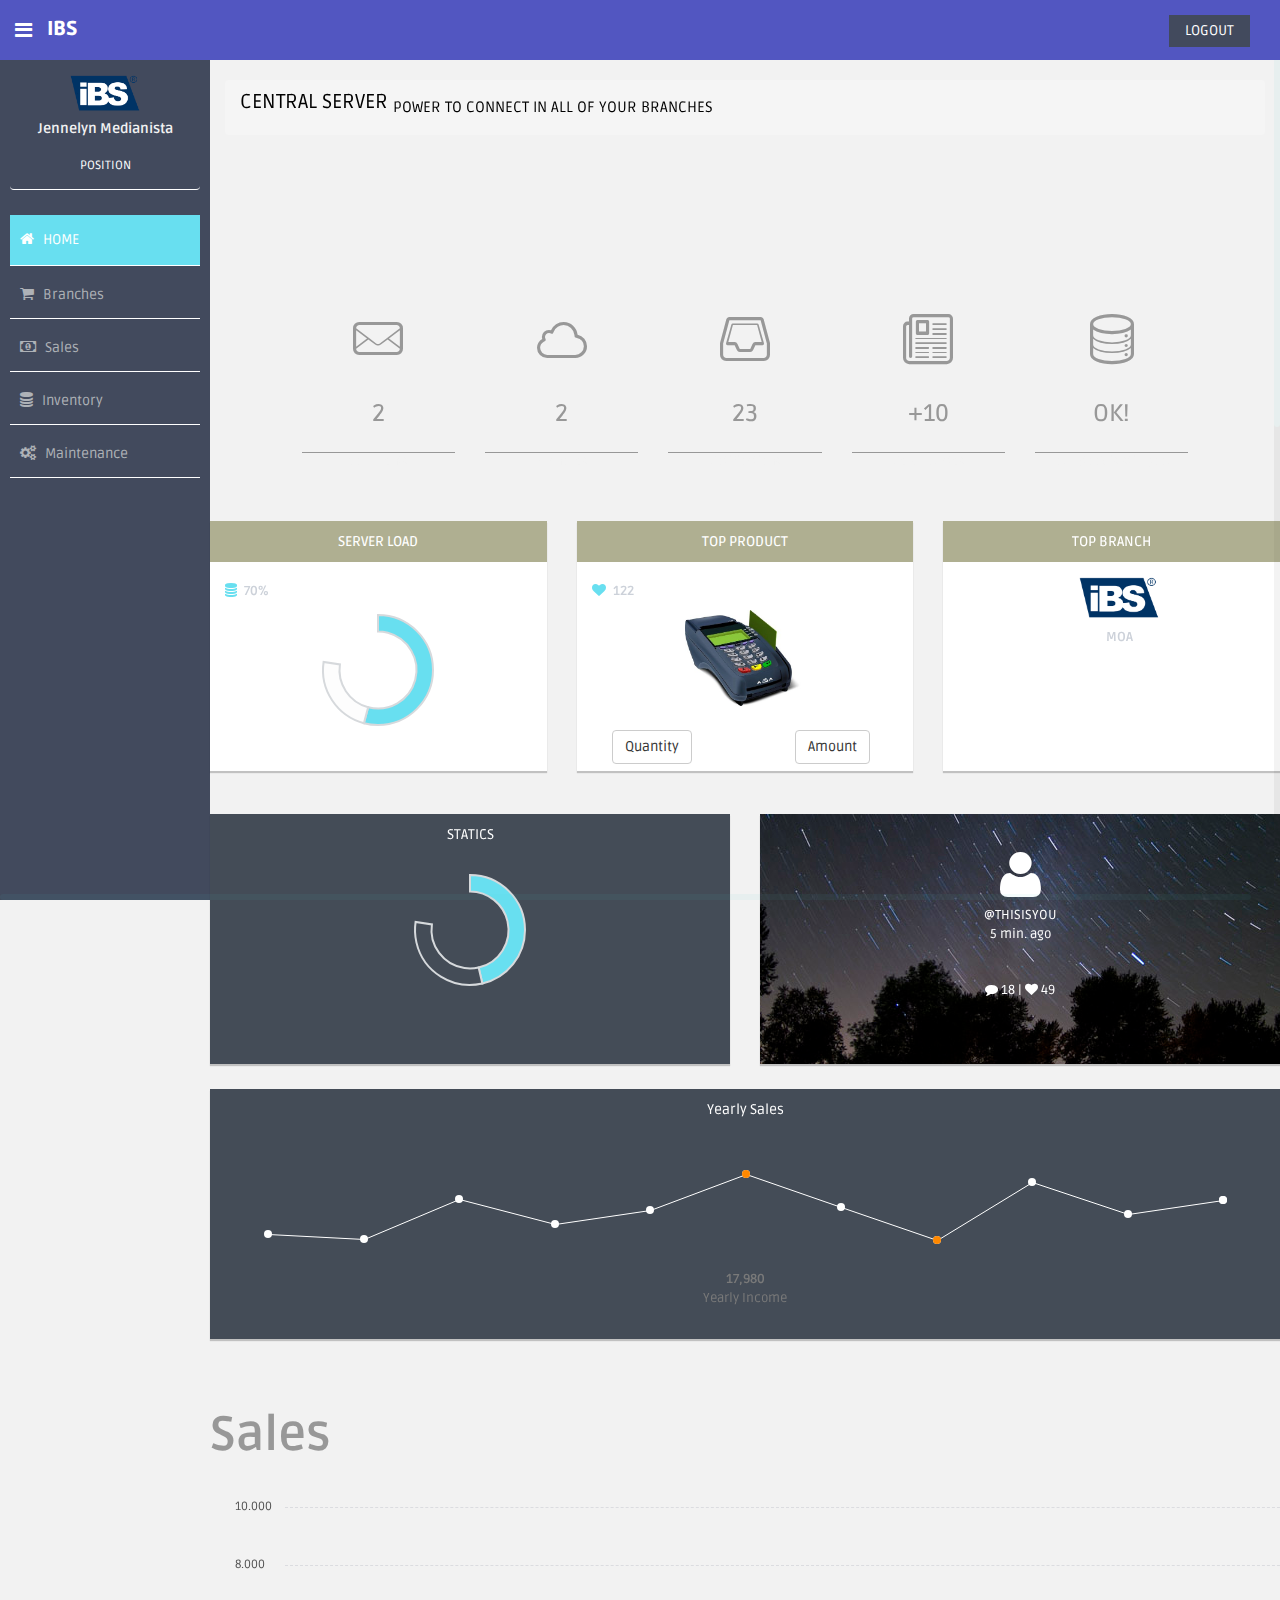
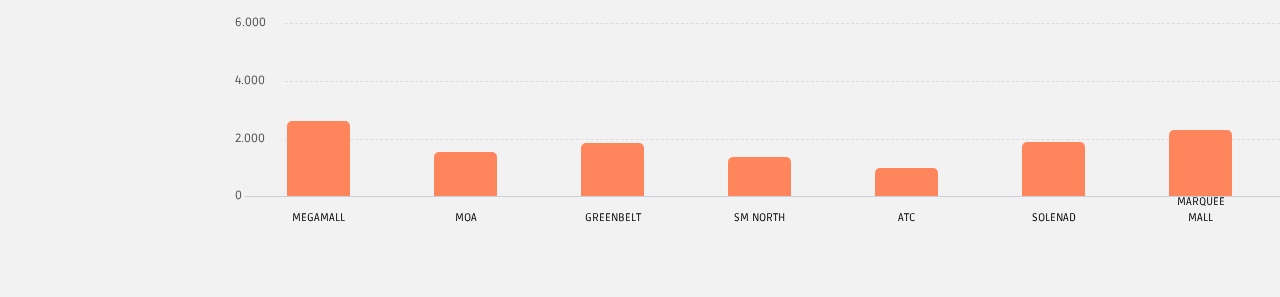
==== commit 58dae4bf: "Merge branch 'design-dashboard' of https://github.com/jennelyn/Dashboard into member2" ====
--- a/dashboard2/index.html
+++ b/dashboard2/index.html
@@ -508,7 +508,7 @@
                         </div>--><!-- / calendar -->
                       
                   </div><!-- /col-lg-3 -->
-              </div><! --/row -->
+              </div><!--/row -->
           </section>
       </section>
 
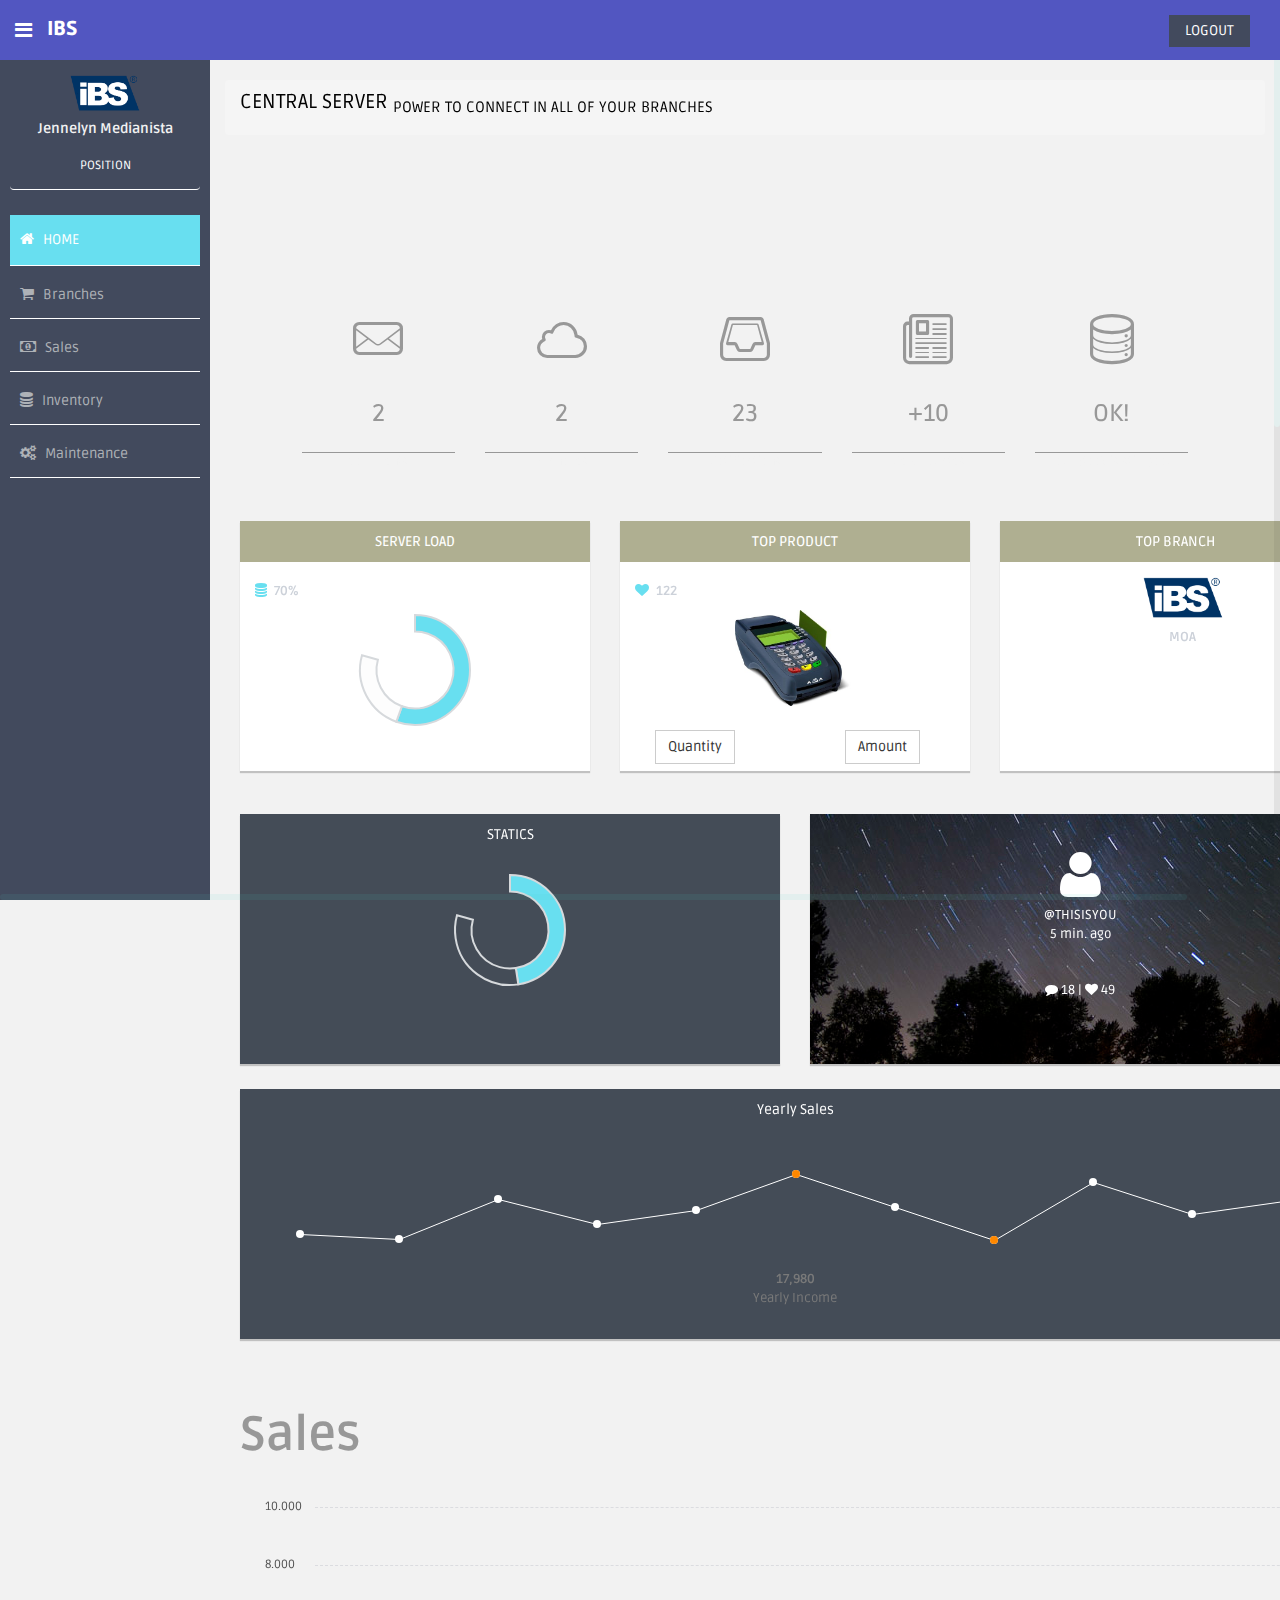
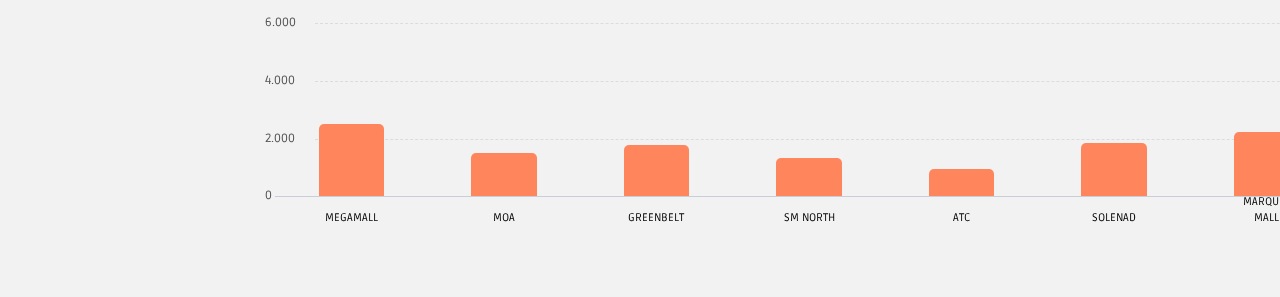
==== commit 6b936497: "Minifal fix" ====
--- a/dashboard2/index.html
+++ b/dashboard2/index.html
@@ -191,7 +191,7 @@
                   		</div>
                   	
                   	</div><!-- /row mt -->	
-                      <div class="row mt">
+                      <div class="container mt">
                       <!-- SERVER STATUS PANELS -->
                       	<div class="col-md-4 col-sm-4 mb">
                       		<div class="white-panel pn donut-chart">
@@ -236,13 +236,29 @@
 	              </div>
               </div>
               <div class="row">
-                  <div class="col-md-6 ">
+                  <div class="col-md-6 visible-lg-md hidden-sm hidden-xs">
                     <button type="button" class="btn btn-default btn-md" data-toggle="modal" data-target="#myBModal">Quantity</button>
                   </div>
-                <div class="col-md-6">
+                <div class="col-md-6 visible-lg-md hidden-sm hidden-xs">
                     <button type="button" class="btn btn-default btn-md" data-toggle="modal" data-target="#myBAmount">Amount</button>
+                </div>
+
+                <div class="col-sm-3 visible-sm hidden-xs">
+                    <button type="button" class="btn btn-default btn-md" data-toggle="modal" data-target="#myBModal">Quantity</button>
                   </div>
+                <div class="col-sm-3 col-sm-offset-1 visible-sm hidden-xs">
+                    <button type="button" class="btn btn-default btn-md" data-toggle="modal" data-target="#myBAmount">Amount</button>
                 </div>
+
+
+                <div class=" col-xs-5 col-xs-offset-1 visible-xs">
+                    <button type="button" class="btn btn-default btn-md" data-toggle="modal" data-target="#myBModal">Quantity</button>
+                  </div>
+                <div class="col-xs-5 col-sm-offset-1 visible-xs">
+                    <button type="button" class="btn btn-default btn-md" data-toggle="modal" data-target="#myBAmount">Amount</button>
+                </div>
+
+              </div>
             </div><!-- /col-md-4 -->
            
                       	
@@ -262,7 +278,7 @@
                     </div><!-- /row -->
                     
                     				
-					<div class="row">
+					<div class="container">
 						<!-- TWITTER PANEL -->
 						<div class="col-md-6 mb">
                       		<div class="darkblue-panel pn">
@@ -322,7 +338,7 @@
 						
 					</div><!-- /row -->
 					
-					<div class="row mt">
+					<div class="container mt">
                       <!--CUSTOM CHART START -->
                       <div class="border-head">
                           <h3>Sales</h3>
--- a/dashboard2/assets/css/style.css
+++ b/dashboard2/assets/css/style.css
@@ -2345,4 +2345,5 @@
     margin-top: -65px;
     margin-right: 35px;
     margin-left: 35px;
+    border-radius: 0px;
 }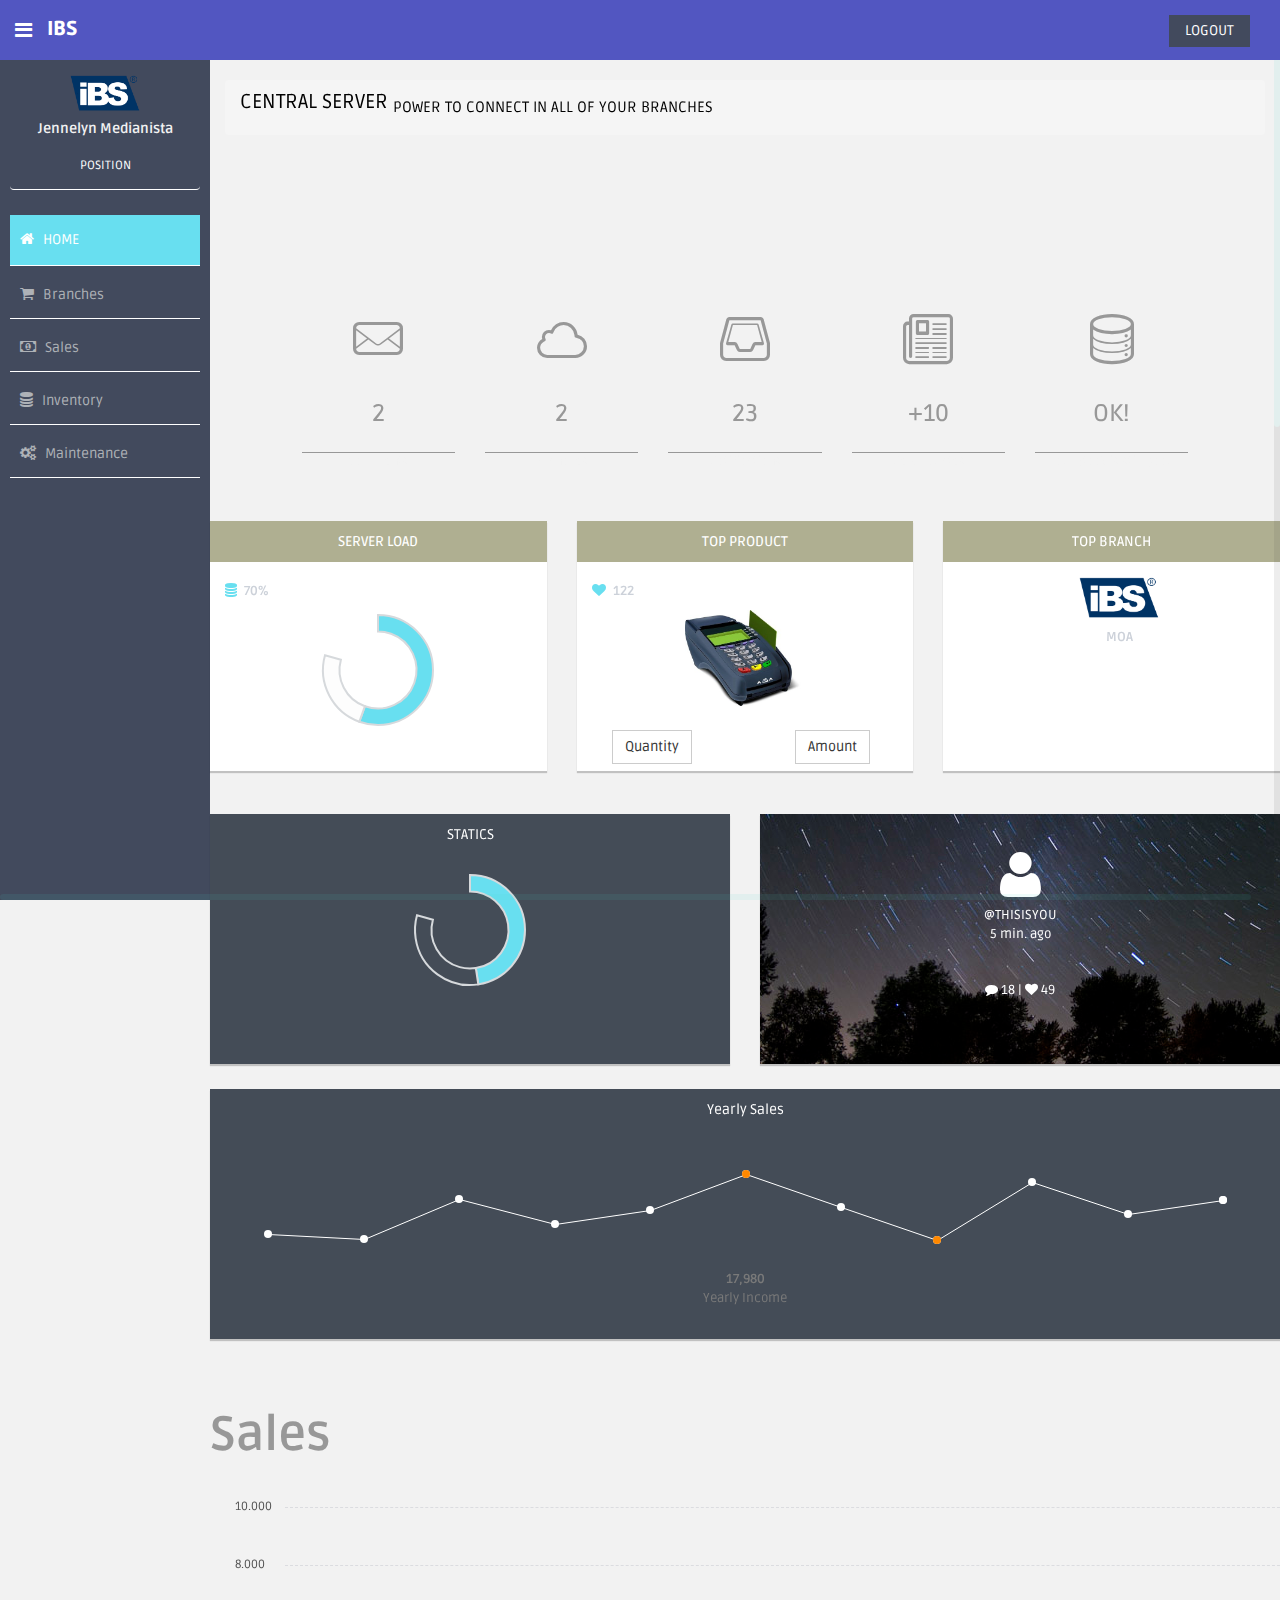
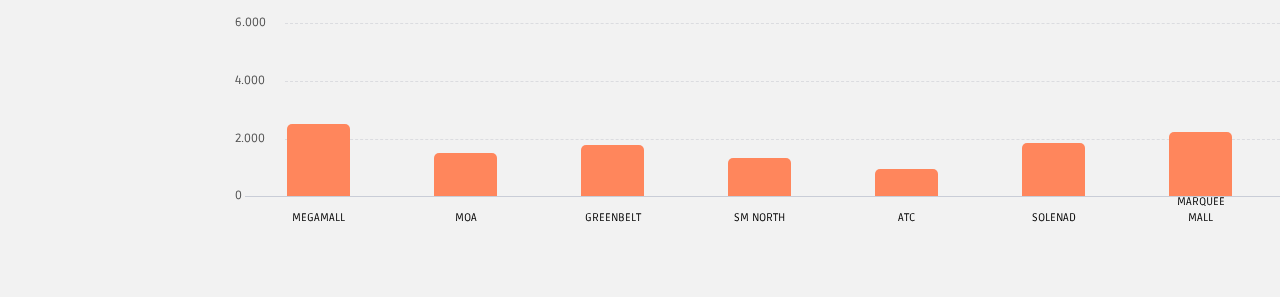
==== commit 25e78e5e: "adding" ====
--- a/dashboard2/index.html
+++ b/dashboard2/index.html
@@ -191,7 +191,7 @@
                   		</div>
                   	
                   	</div><!-- /row mt -->	
-                      <div class="container mt">
+                      <div class="row mt">
                       <!-- SERVER STATUS PANELS -->
                       	<div class="col-md-4 col-sm-4 mb">
                       		<div class="white-panel pn donut-chart">
@@ -236,29 +236,13 @@
 	              </div>
               </div>
               <div class="row">
-                  <div class="col-md-6 visible-lg-md hidden-sm hidden-xs">
-                    <button type="button" class="btn btn-default btn-md" data-toggle="modal" data-target="#myBModal">Quantity</button>
+                  <div class="col-md-6 ">
+                    <button type="button" class="btn btn-default btn-md" data-toggle="modal" data-target="#myModal">Quantity</button>
                   </div>
-                <div class="col-md-6 visible-lg-md hidden-sm hidden-xs">
-                    <button type="button" class="btn btn-default btn-md" data-toggle="modal" data-target="#myBAmount">Amount</button>
+                <div class="col-md-6">
+                    <button type="button" class="btn btn-default btn-md" data-toggle="modal" data-target="#myAmount">Amount</button>
+                  </div>
                 </div>
-
-                <div class="col-sm-3 visible-sm hidden-xs">
-                    <button type="button" class="btn btn-default btn-md" data-toggle="modal" data-target="#myBModal">Quantity</button>
-                  </div>
-                <div class="col-sm-3 col-sm-offset-1 visible-sm hidden-xs">
-                    <button type="button" class="btn btn-default btn-md" data-toggle="modal" data-target="#myBAmount">Amount</button>
-                </div>
-
-
-                <div class=" col-xs-5 col-xs-offset-1 visible-xs">
-                    <button type="button" class="btn btn-default btn-md" data-toggle="modal" data-target="#myBModal">Quantity</button>
-                  </div>
-                <div class="col-xs-5 col-sm-offset-1 visible-xs">
-                    <button type="button" class="btn btn-default btn-md" data-toggle="modal" data-target="#myBAmount">Amount</button>
-                </div>
-
-              </div>
             </div><!-- /col-md-4 -->
            
                       	
@@ -278,7 +262,7 @@
                     </div><!-- /row -->
                     
                     				
-					<div class="container">
+					<div class="row">
 						<!-- TWITTER PANEL -->
 						<div class="col-md-6 mb">
                       		<div class="darkblue-panel pn">
@@ -338,7 +322,7 @@
 						
 					</div><!-- /row -->
 					
-					<div class="container mt">
+					<div class="row mt">
                       <!--CUSTOM CHART START -->
                       <div class="border-head">
                           <h3>Sales</h3>
@@ -386,7 +370,40 @@
 					
                   </div><!-- /col-lg-9 END SECTION MIDDLE -->
                    <!-- Modal -->
-
+                    <div id="myModal" class="modal fade" role="dialog">
+                <div class="modal-dialog">
+                   <!-- Modal content-->
+                    <div class="modal-content">
+                     <div class="modal-header" >
+                      <!-- <button type="button" class="close" data-dismiss="modal">&times;</button> -->
+                       <h4 class="modal-title">TOP PRODUCTS PER BRANCH by Quantity</h4>
+                      </div>
+                      <div class="modal-body">
+                        <p>Some text in the modal.</p>
+                      </div>
+                    <div class="modal-footer">
+                   <button type="button" class="btn btn-default" data-dismiss="modal">Close</button>
+                  </div>
+                </div>
+              </div>
+            </div>
+ <div id="myAmount" class="modal fade" role="dialog">
+                <div class="modal-dialog">
+                   <!-- Modal content-->
+                    <div class="modal-content">
+                     <div class="modal-header" >
+                      <!-- <button type="button" class="close" data-dismiss="modal">&times;</button> -->
+                       <h4 class="modal-title">TOP PRODUCTS PER BRANCH by Amount</h4>
+                      </div>
+                      <div class="modal-body">
+                        <p>Some text in the modal.</p>
+                      </div>
+                    <div class="modal-footer">
+                   <button type="button" class="btn btn-default" data-dismiss="modal">Close</button>
+                  </div>
+                </div>
+              </div>
+            </div>
       <!-- **********************************************************************************************************************************************************
       RIGHT SIDEBAR CONTENT
       *********************************************************************************************************************************************************** -->                  
@@ -524,7 +541,7 @@
                         </div>--><!-- / calendar -->
                       
                   </div><!-- /col-lg-3 -->
-              </div><!--/row -->
+              </div><! --/row -->
           </section>
       </section>
 
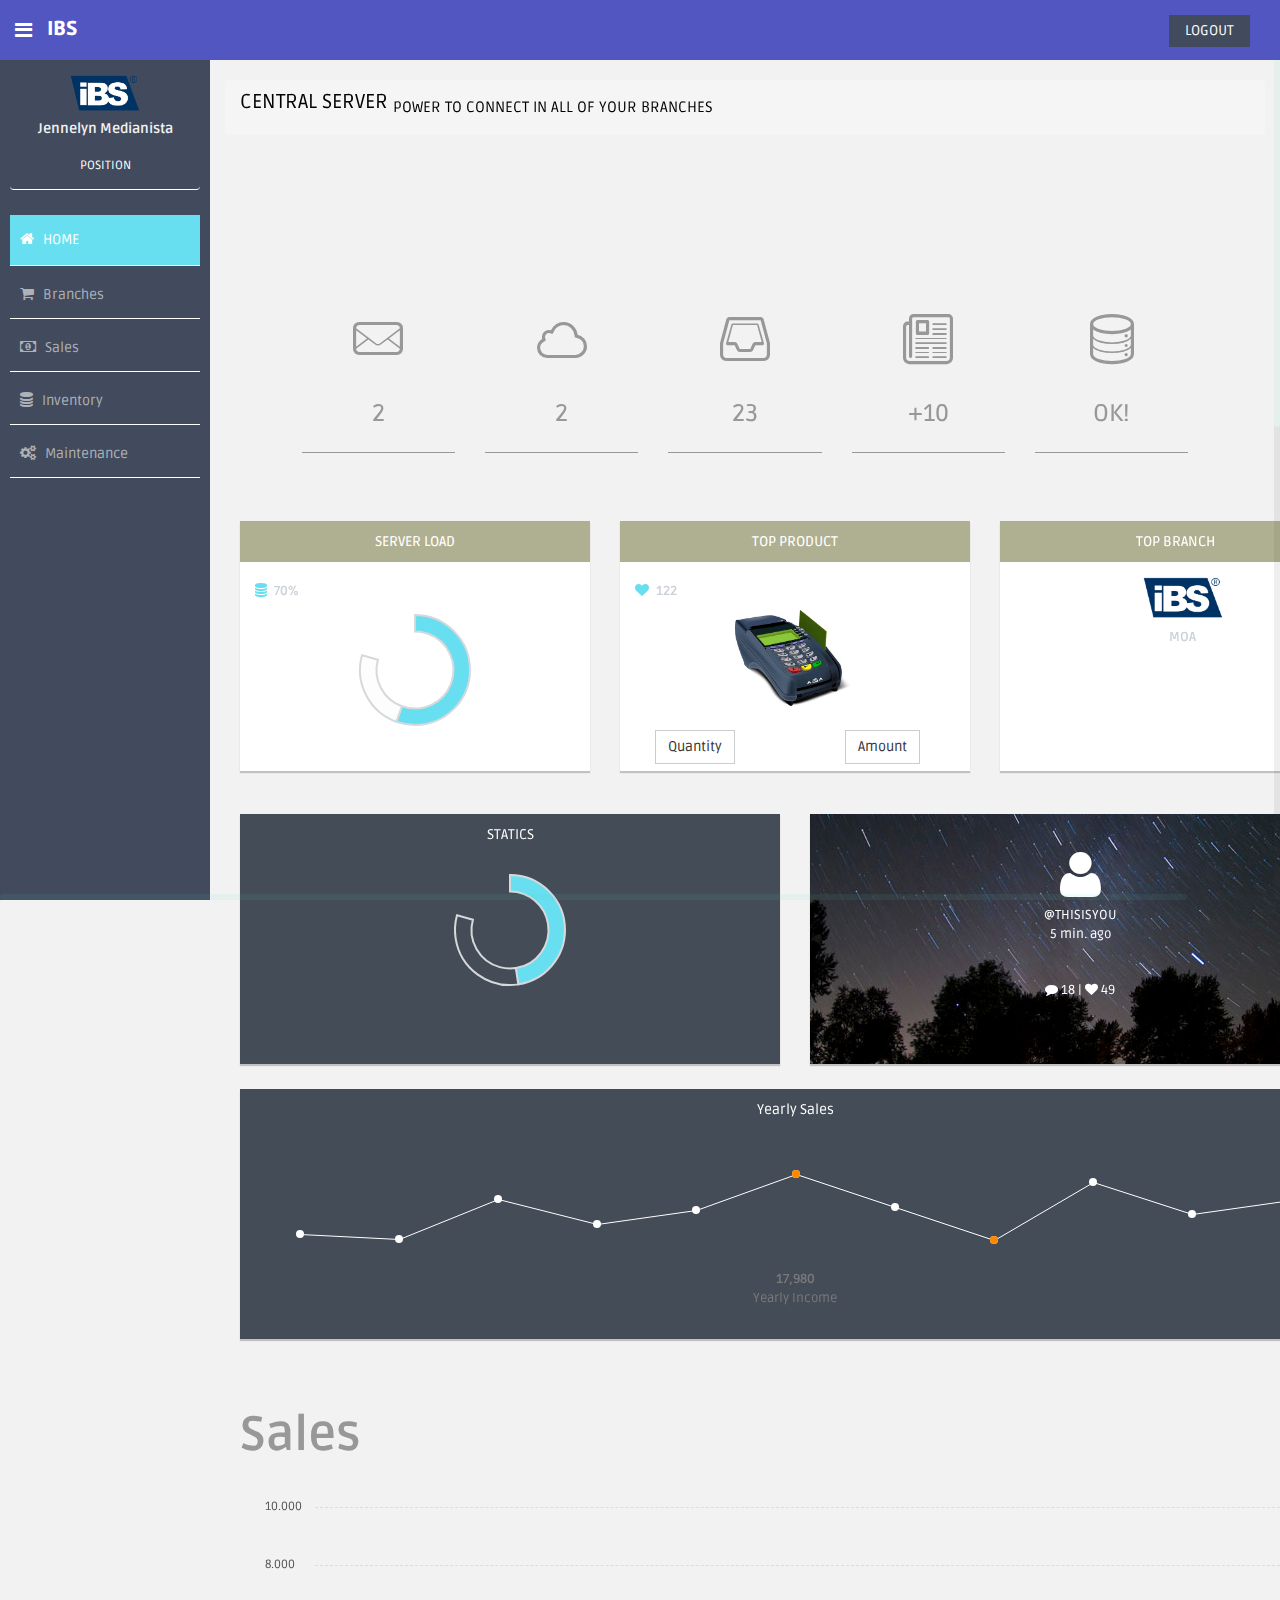
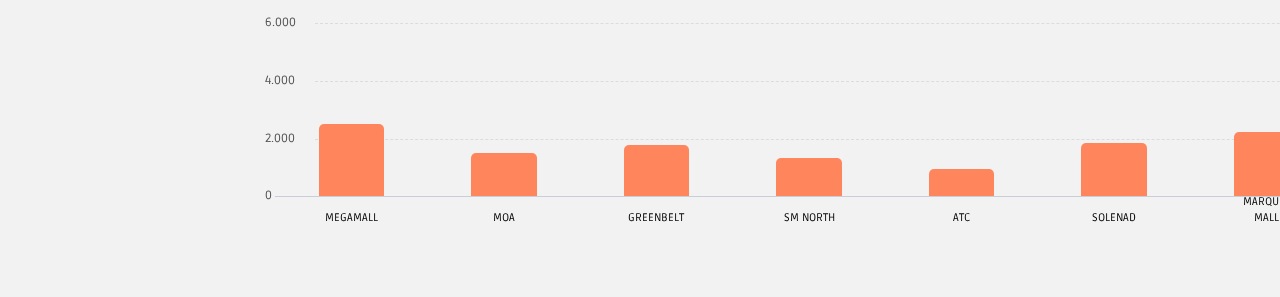
==== commit 1111e968: "inventory" ====
--- a/dashboard2/index.html
+++ b/dashboard2/index.html
@@ -96,7 +96,7 @@
                       </ul>
                   </li>
                   <li class="sub-menu">
-                      <a href="javascript:;" data-toggle="tooltip" title="Monitor your stocks" data-placement = "top">
+                      <a href="inventory.html" data-toggle="tooltip" title="Monitor your stocks" data-placement = "top">
                           <i class="fa fa-database"></i>
                           <span>Inventory</span>
                       </a>
@@ -191,7 +191,7 @@
                   		</div>
                   	
                   	</div><!-- /row mt -->	
-                      <div class="row mt">
+                      <div class="container mt">
                       <!-- SERVER STATUS PANELS -->
                       	<div class="col-md-4 col-sm-4 mb">
                       		<div class="white-panel pn donut-chart">
@@ -236,13 +236,29 @@
 	              </div>
               </div>
               <div class="row">
-                  <div class="col-md-6 ">
-                    <button type="button" class="btn btn-default btn-md" data-toggle="modal" data-target="#myModal">Quantity</button>
+                  <div class="col-md-6 visible-lg-md hidden-sm hidden-xs">
+                    <button type="button" class="btn btn-default btn-md" data-toggle="modal" data-target="#myBModal">Quantity</button>
                   </div>
-                <div class="col-md-6">
-                    <button type="button" class="btn btn-default btn-md" data-toggle="modal" data-target="#myAmount">Amount</button>
+                <div class="col-md-6 visible-lg-md hidden-sm hidden-xs">
+                    <button type="button" class="btn btn-default btn-md" data-toggle="modal" data-target="#myBAmount">Amount</button>
+                </div>
+
+                <div class="col-sm-3 visible-sm hidden-xs">
+                    <button type="button" class="btn btn-default btn-md" data-toggle="modal" data-target="#myBModal">Quantity</button>
                   </div>
+                <div class="col-sm-3 col-sm-offset-1 visible-sm hidden-xs">
+                    <button type="button" class="btn btn-default btn-md" data-toggle="modal" data-target="#myBAmount">Amount</button>
                 </div>
+
+
+                <div class=" col-xs-5 col-xs-offset-1 visible-xs">
+                    <button type="button" class="btn btn-default btn-md" data-toggle="modal" data-target="#myBModal">Quantity</button>
+                  </div>
+                <div class="col-xs-5 col-sm-offset-1 visible-xs">
+                    <button type="button" class="btn btn-default btn-md" data-toggle="modal" data-target="#myBAmount">Amount</button>
+                </div>
+
+              </div>
             </div><!-- /col-md-4 -->
            
                       	
@@ -262,7 +278,7 @@
                     </div><!-- /row -->
                     
                     				
-					<div class="row">
+					<div class="container">
 						<!-- TWITTER PANEL -->
 						<div class="col-md-6 mb">
                       		<div class="darkblue-panel pn">
@@ -322,7 +338,7 @@
 						
 					</div><!-- /row -->
 					
-					<div class="row mt">
+					<div class="container mt">
                       <!--CUSTOM CHART START -->
                       <div class="border-head">
                           <h3>Sales</h3>
@@ -370,7 +386,7 @@
 					
                   </div><!-- /col-lg-9 END SECTION MIDDLE -->
                    <!-- Modal -->
-                    <div id="myModal" class="modal fade" role="dialog">
+                    <div id="myBModal" class="modal fade" role="dialog">
                 <div class="modal-dialog">
                    <!-- Modal content-->
                     <div class="modal-content">
@@ -387,7 +403,8 @@
                 </div>
               </div>
             </div>
- <div id="myAmount" class="modal fade" role="dialog">
+
+             <div id="myAmount" class="modal fade" role="dialog">
                 <div class="modal-dialog">
                    <!-- Modal content-->
                     <div class="modal-content">
@@ -541,7 +558,7 @@
                         </div>--><!-- / calendar -->
                       
                   </div><!-- /col-lg-3 -->
-              </div><! --/row -->
+              </div><!--/row -->
           </section>
       </section>
 
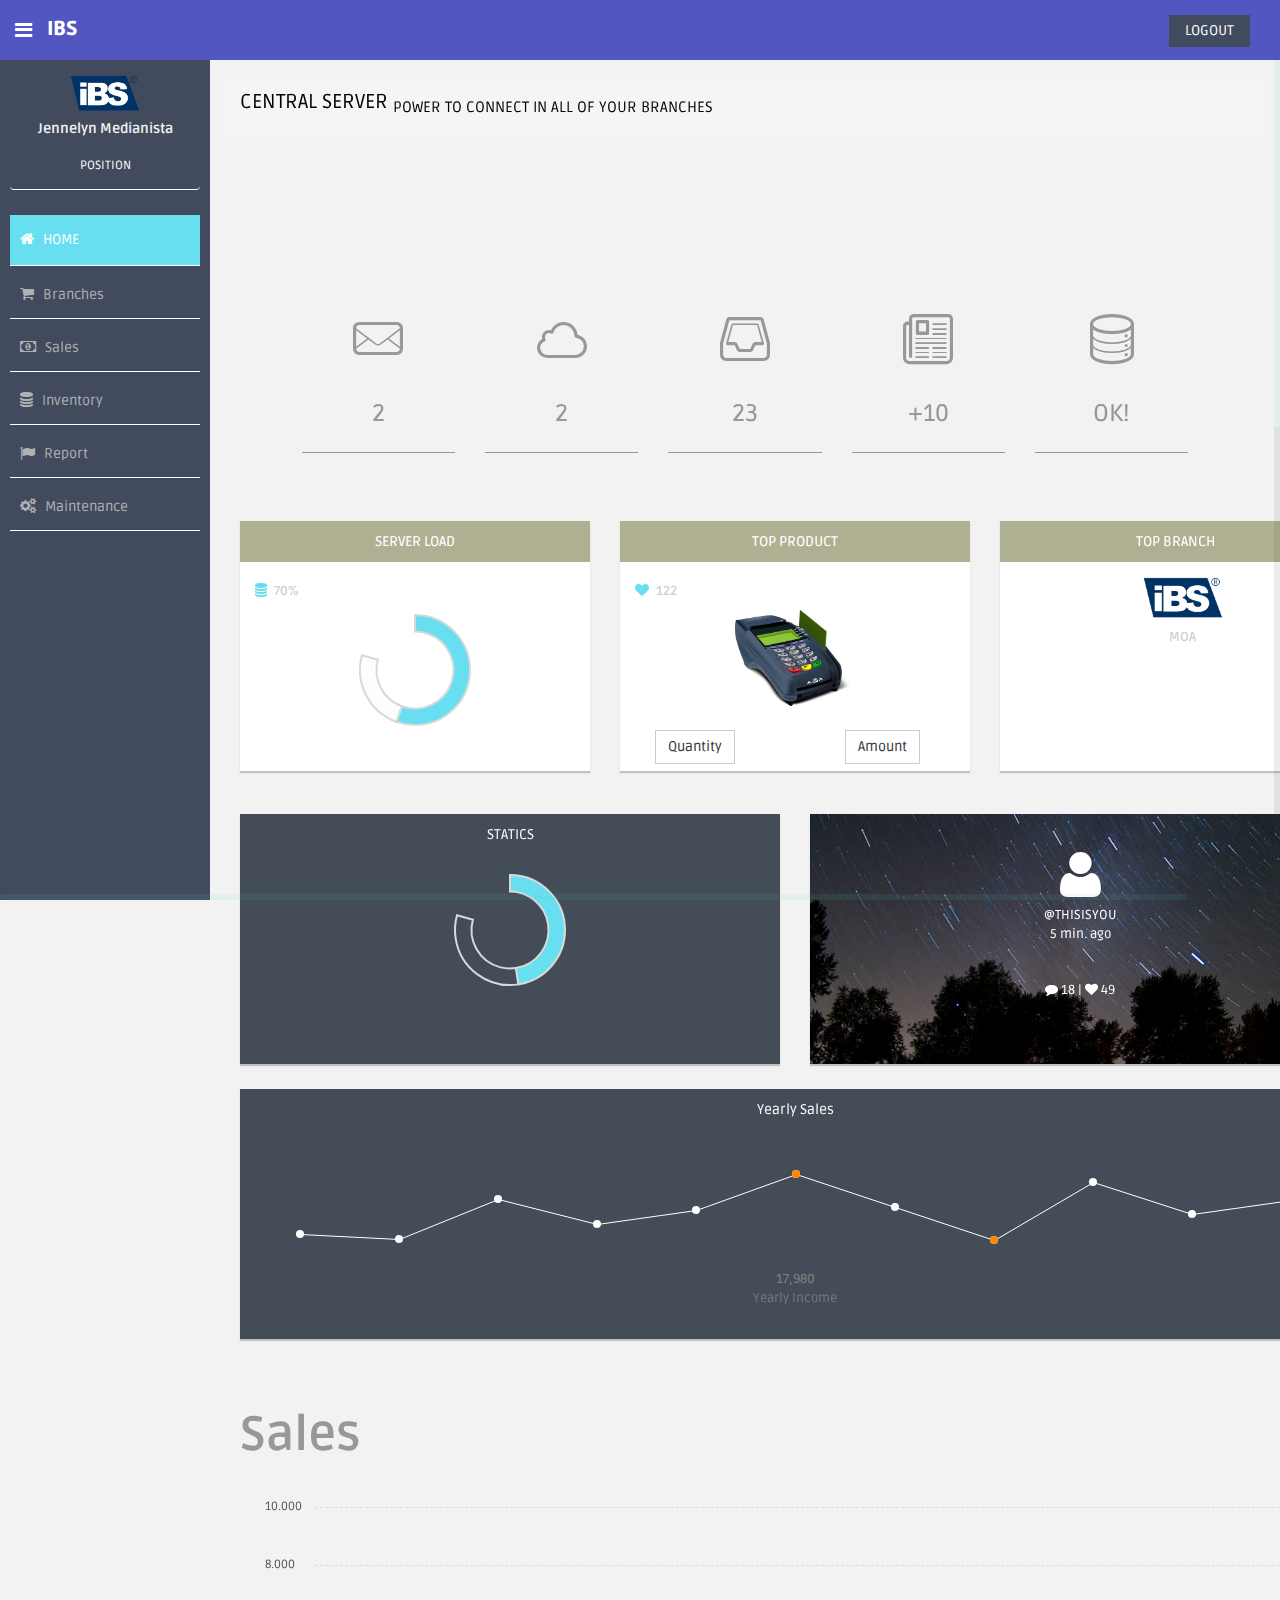
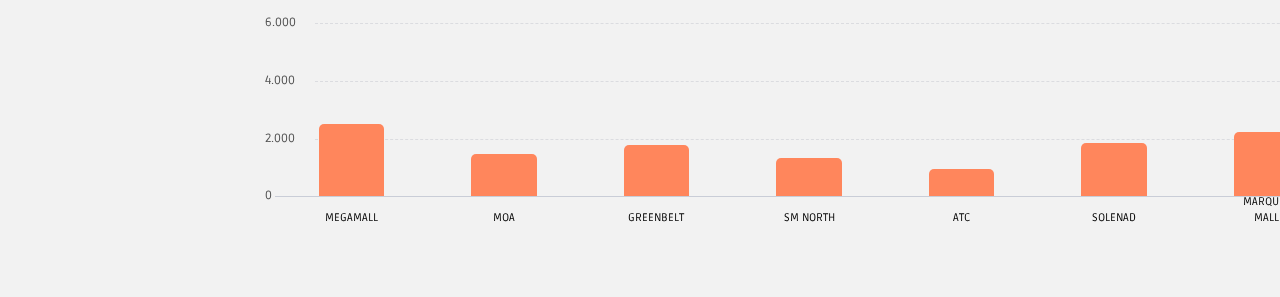
==== commit efe09a75: "add some fuck" ====
--- a/dashboard2/index.html
+++ b/dashboard2/index.html
@@ -99,6 +99,13 @@
                       <a href="inventory.html" data-toggle="tooltip" title="Monitor your stocks" data-placement = "top">
                           <i class="fa fa-database"></i>
                           <span>Inventory</span>
+                      </a>
+                      
+                  </li>
+                  <li class="sub-menu">
+                      <a href="#" data-toggle="tooltip" title="View your Reports" data-placement = "top">
+                          <i class="fa fa-flag"></i>
+                          <span>Report</span>
                       </a>
                       
                   </li>
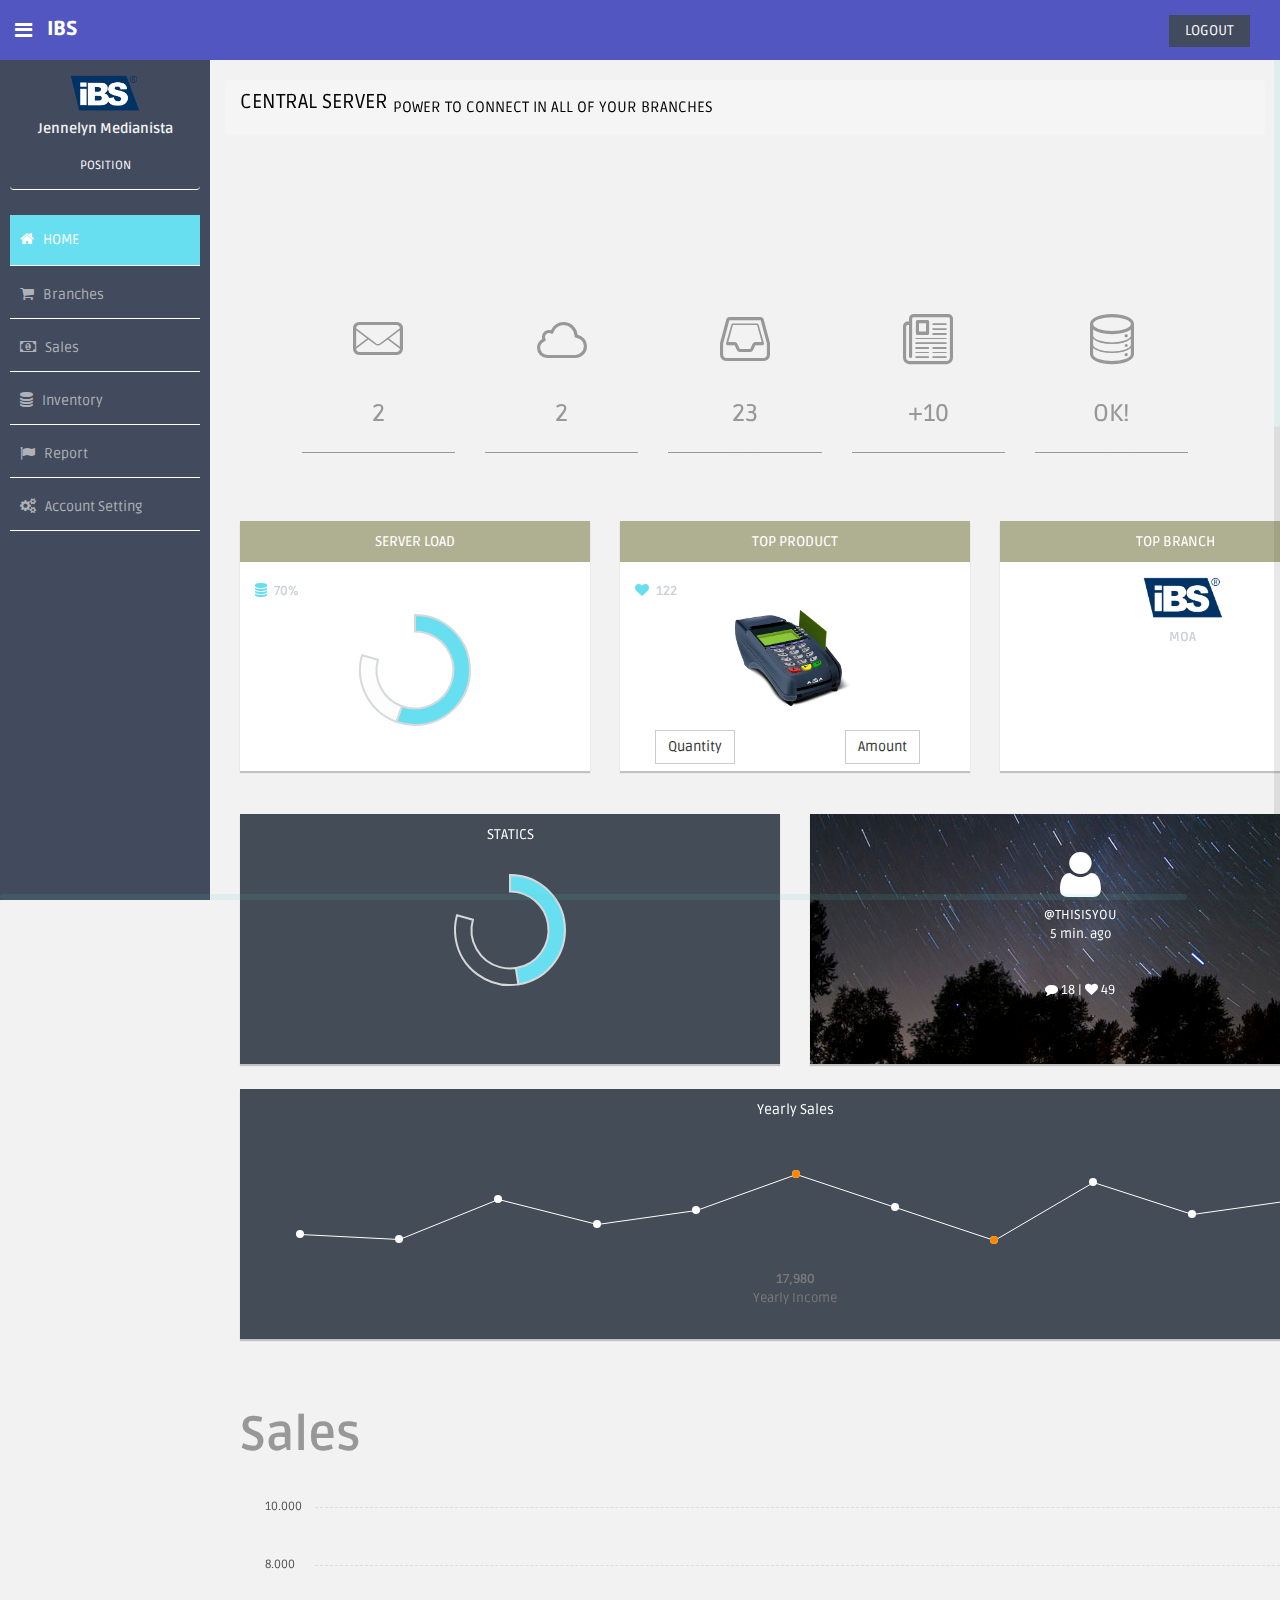
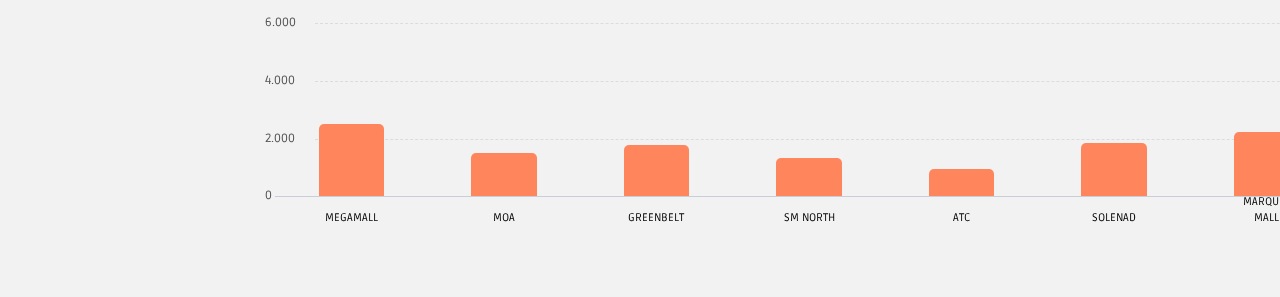
==== commit 7aab9fcf: "Account setting view added" ====
--- a/dashboard2/index.html
+++ b/dashboard2/index.html
@@ -112,10 +112,10 @@
                   <li class="sub-menu">
                       <a href="javascript:;" data-toggle="tooltip" title="Modify your account" data-placement = "top">
                           <i class="fa fa-cogs"></i>
-                          <span>Maintenance</span>
+                          <span>Account Setting</span>
                       </a>
                       <ul class="sub">
-                          <li><a  href="#">User</a></li>
+                          <li><a  href="setting.html" class="fa fa-user">User</a></li>
                       </ul>
                   </li> 
                   <!--<li class="sub-menu">
--- a/dashboard2/assets/css/style.css
+++ b/dashboard2/assets/css/style.css
@@ -249,7 +249,7 @@
     padding-left: 32px;
 }
 
-#sidebar .sub-menu > .sub li:last-child {
+#sidebar .sub-menu > .sub a > li:last-child {
     padding-bottom: 10px;
 }
 
@@ -293,6 +293,7 @@
 
 #sidebar > ul > li.active > ul.sub, #sidebar > ul > li > ul.sub > li > a {
     display: block;
+    margin-bottom: 10px;
 }
 
 ul.sidebar-menu li ul.sub li{
@@ -410,7 +411,8 @@
 .header {
     position: fixed;
     left: 0;
-    right: 0;
+    top: 0;
+    width: 100%;
     z-index: 1002;
 }
 
@@ -2346,4 +2348,7 @@
     margin-right: 35px;
     margin-left: 35px;
     border-radius: 0px;
+}
+.indicator{
+    font-size: 24px;
 }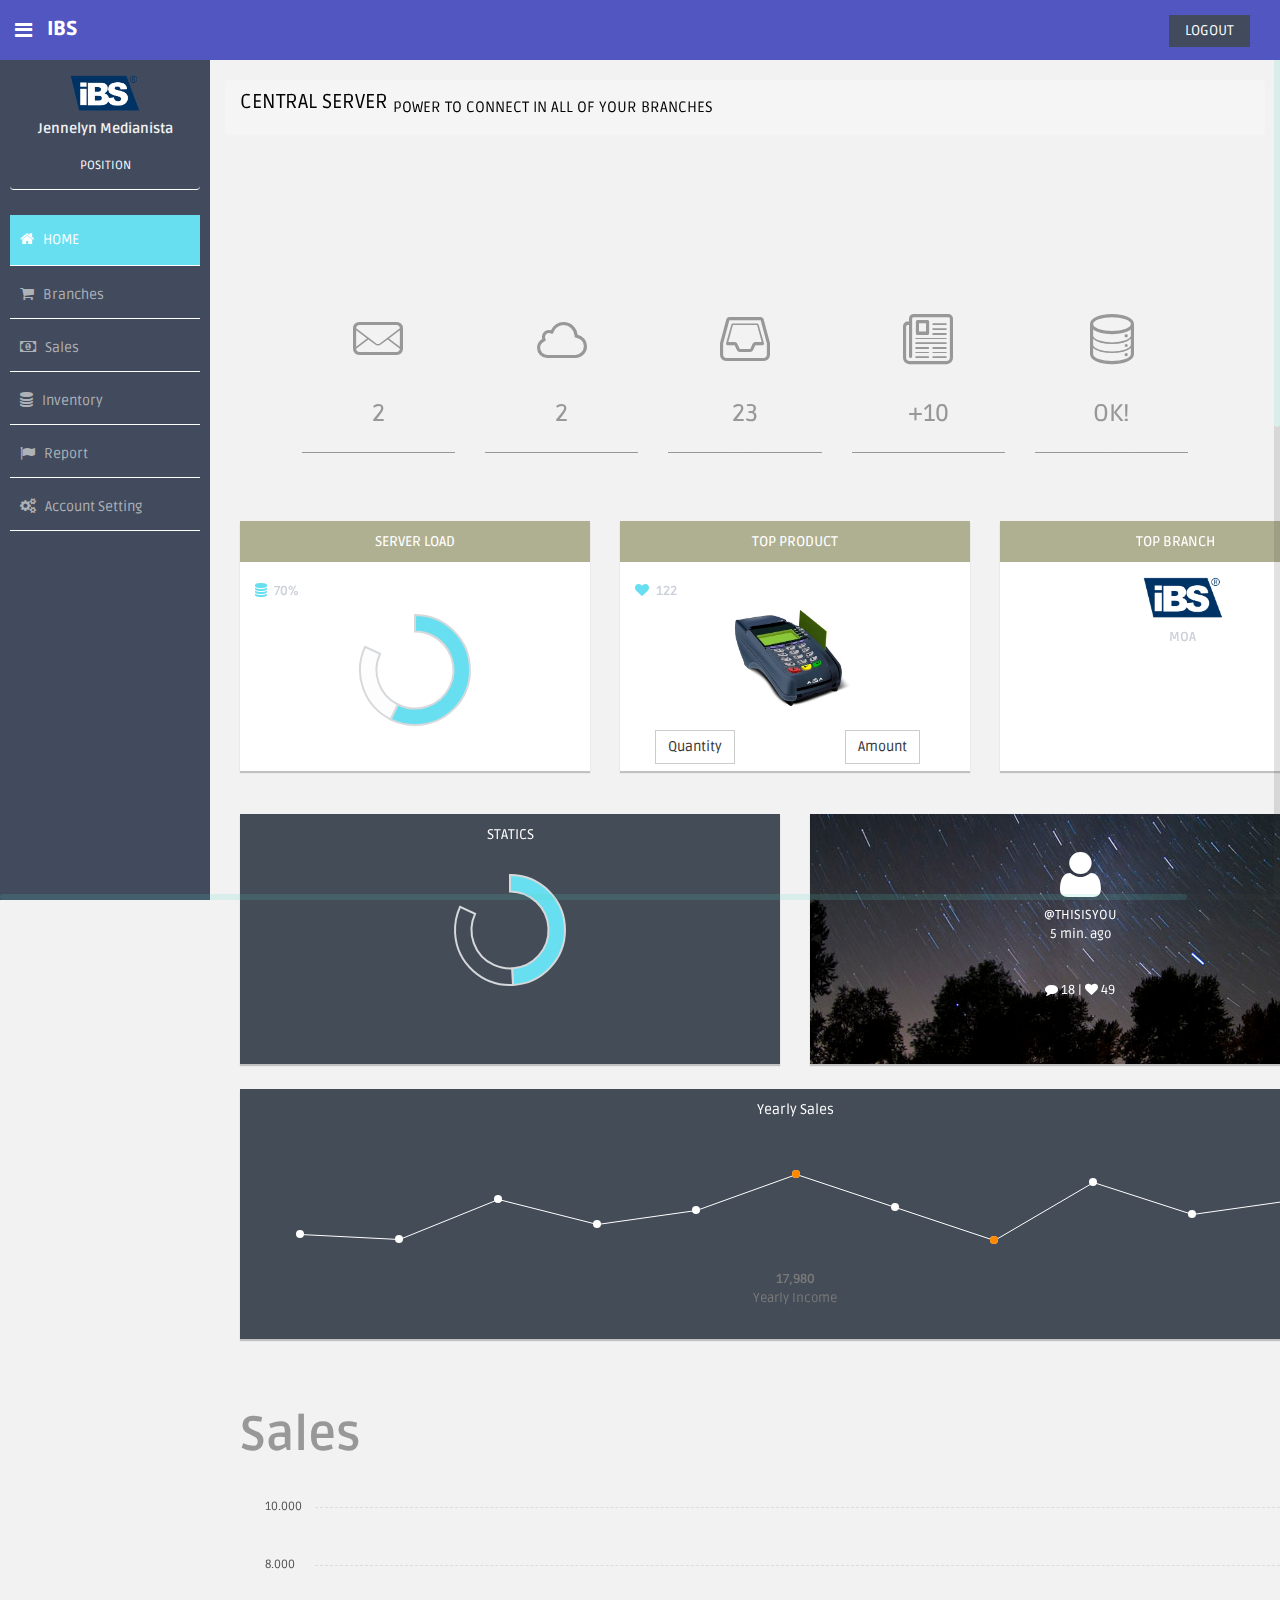
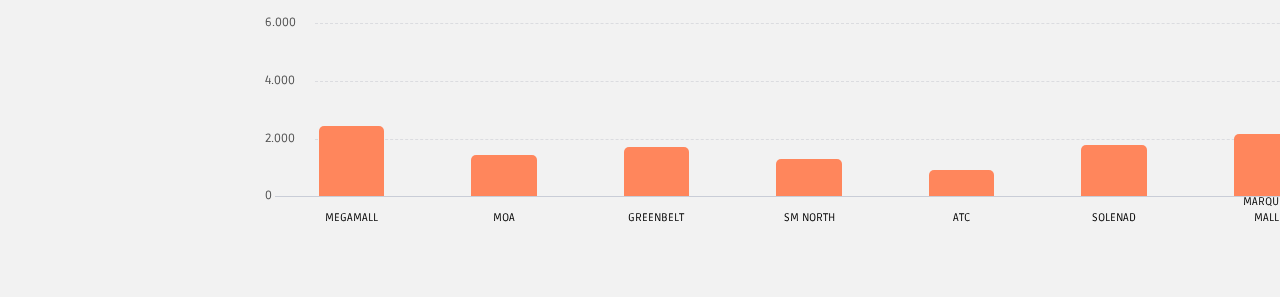
==== commit ca4fda1f: "sales" ====
--- a/dashboard2/index.html
+++ b/dashboard2/index.html
@@ -85,15 +85,11 @@
                   </li>
 
                   <li class="sub-menu">
-                      <a href="javascript:;" data-toggle="tooltip" title="Monitor your income" data-placement = "top">
+                      <a href="sales.html" data-toggle="tooltip" title="Monitor your income" data-placement = "top">
                           <i class="fa fa-money"></i>
                           <span>Sales</span>
                       </a>
-                      <ul class="sub">
-                          <li><a  href="#">Monthly</a></li>
-                          <li><a  href="#">Yearly</a></li>
-                          <!--<li><a  href="#">Todo List</a></li> -->
-                      </ul>
+                     
                   </li>
                   <li class="sub-menu">
                       <a href="inventory.html" data-toggle="tooltip" title="Monitor your stocks" data-placement = "top">
